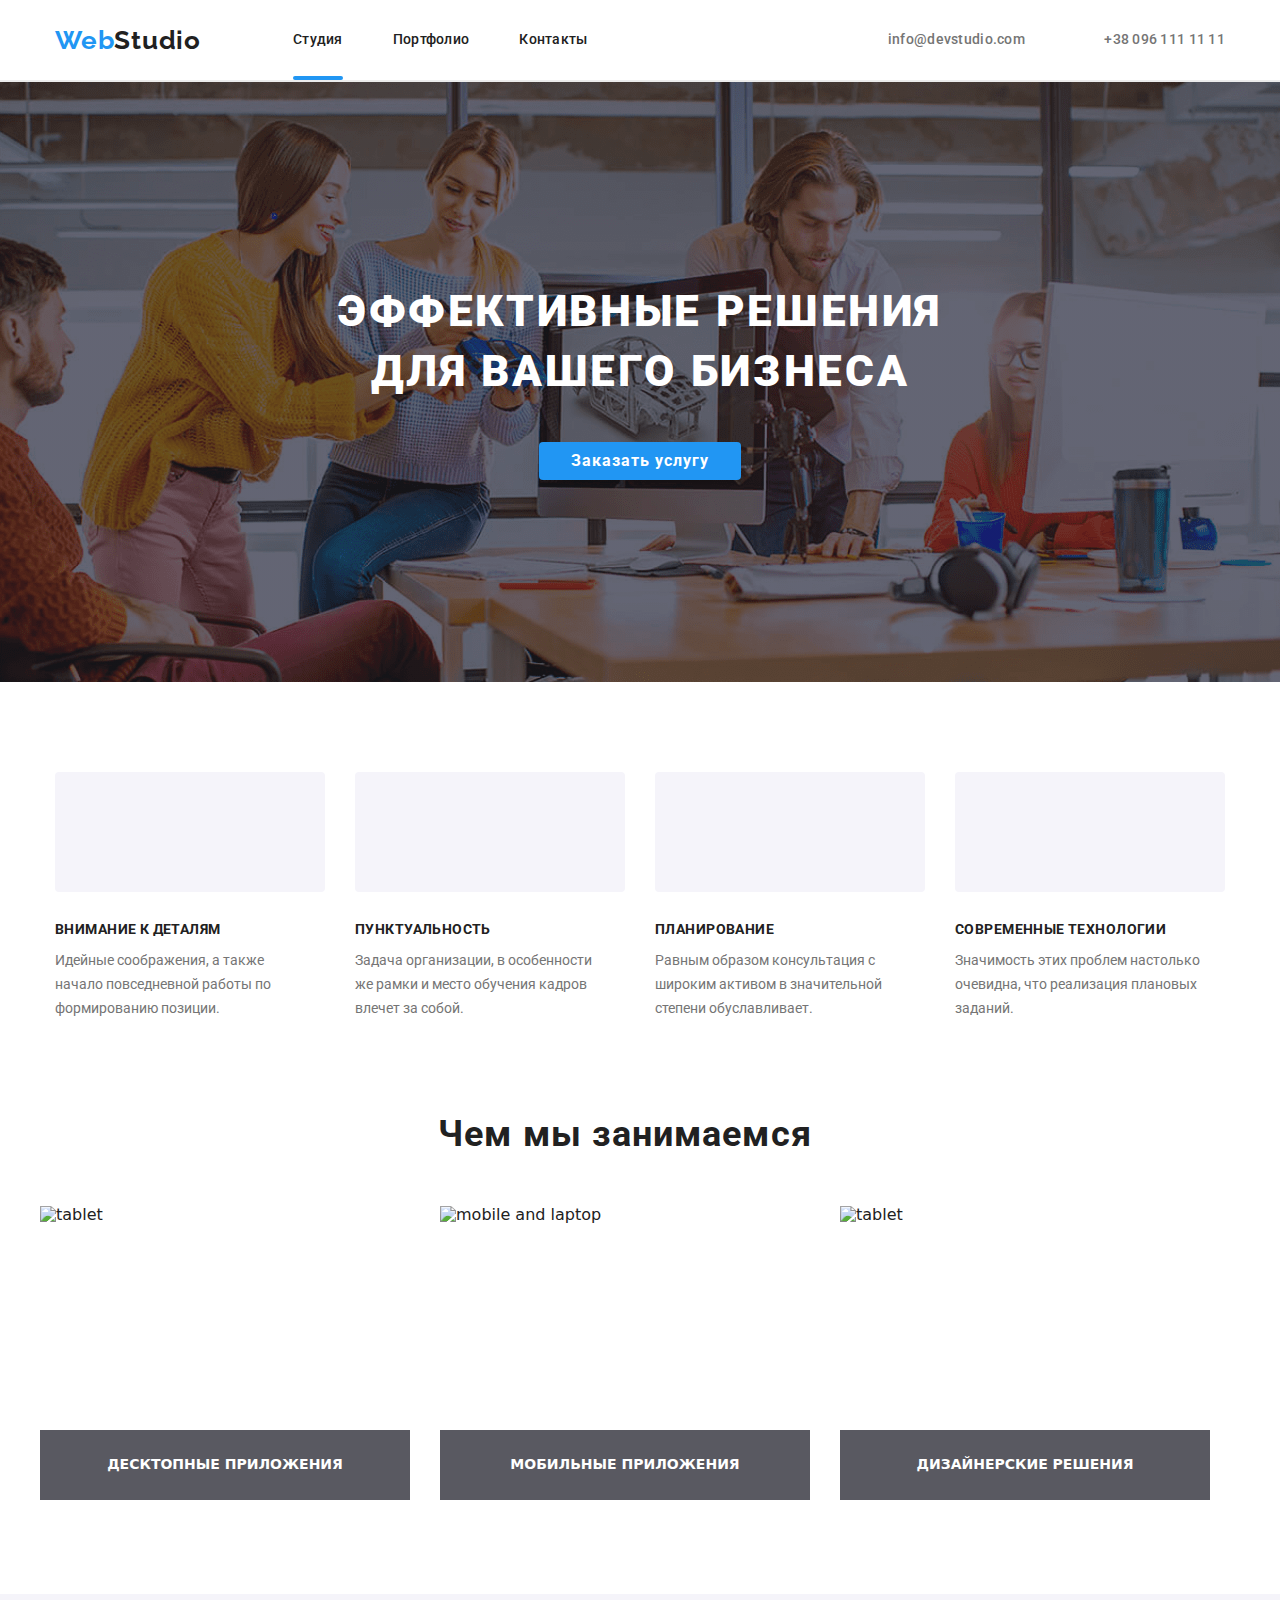
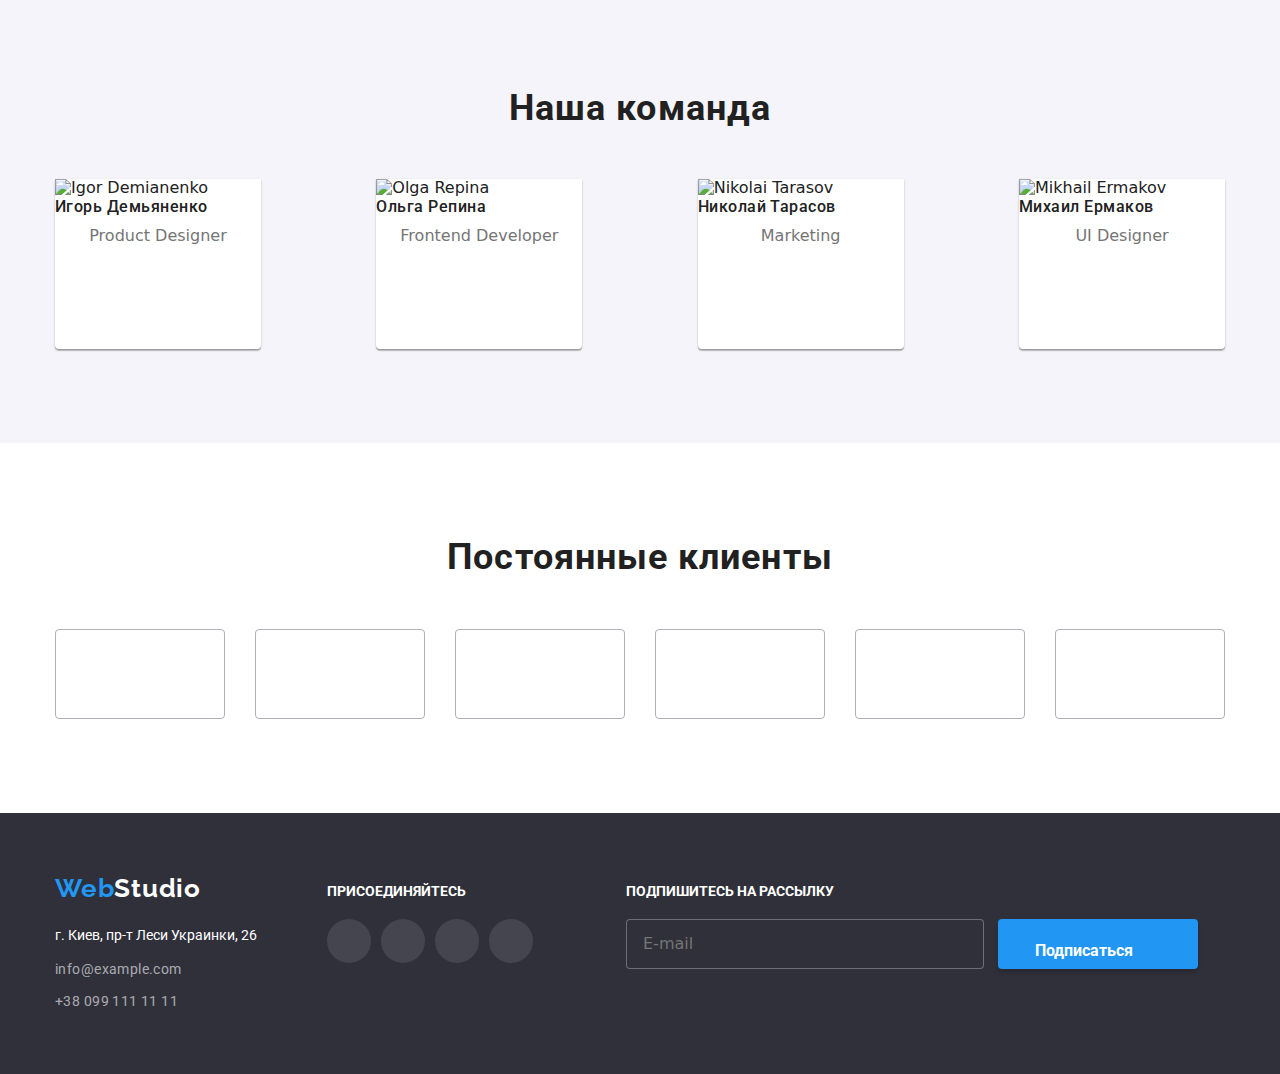
==== index.html @ a2f86be0 "new button" ====
<!DOCTYPE html>
<html lang="ru">
<head>
    <meta charset="UTF-8">
    <title>WebStudio</title>
    <link rel="stylesheet" href="./css/style.css">
    <link rel="stylesheet" href="https://cdnjs.cloudflare.com/ajax/libs/modern-normalize/1.0.0/modern-normalize.css">
    <link href="https://fonts.googleapis.com/css2?family=Raleway:wght@700&family=Roboto:wght@400;500;700;900&display=swap" rel="stylesheet">
</head>
 
<body class="page">
    <header class="header">
    <div class="container">
        <nav class="main-nav">
            <a class="logo link" href="../goit-markup-hw-06/index.html"><span class="web">Web</span><span class="studio">Studio</span></a>
            <ul class="site-nav list">
            <li class="nav-item">  
                <a class="link nav-link current" href="../goit-markup-hw-06/index.html">Студия</a>
            </li>
            <li class="nav-item">
                <a class="link nav-link" href="../goit-markup-hw-06/portfolio.html">Портфолио</a>
            </li>
            <li class="nav-item">
                <a class="link nav-link" href="">Контакты</a>
            </li>
            </ul>
        </nav>

        <div class="auth-nav"> 
        <a class="address-header link" href="mailto:info@devstudio.com">
            <svg class="header-logo link" height="12" width="16">
                <use href="../goit-markup-hw-06/images/symbol-defs.svg#icon-envelope"></use>
            </svg>
            info@devstudio.com
        </a>
        <a class="address-header link" href="tel:+380961111111">
            <svg class="header-logo link" height="12" width="16">
                <use href="../goit-markup-hw-06/images/symbol-defs.svg#icon-smartphone"></use>
            </svg>
            +38 096 111 11 11
        </a>
        </div>
    </div>
    </header>
    
    <main>  

    <!-- H1 Section / HERO-->
    <section class="h1-section overlay">
       <div class="heading-container">
            <h1 class="h1-section-title">Эффективные решения для вашего бизнеса</h1>
            <button class="button-order" data-modal-open type="button">Заказать услугу</button> 
        </div>
    </section>

    <!-- Features section-->
    <section class="features">
    <div class="container">
        <h2 style="display: none;">Наши преимущества</h2>
        <ul class="features-list">
            <li class="features-item">
                <div class="features-icon-container">
                    <svg class="features-icon" width="70" height="70">
                        <use href="../goit-markup-hw-06/images/symbol-defs.svg#icon-sputnik"></use>
                    </svg>
                </div>
                <h3 class="features-title">Внимание к деталям</h3>
                <p class="text">Идейные соображения, а также </br>начало повседневной работы по </br>формированию позиции.</p>
            </li>
            <li class="features-item">
                <div class="features-icon-container">
                    <svg class="features-icon" width="70" height="70"> 
                        <use href="../goit-markup-hw-06/images/symbol-defs.svg#icon-clock"></use>
                    </svg>
                </div>
                <h3 class="features-title">Пунктуальность</h3>
                <p class="text">Задача организации, в особенности </br>же рамки и место обучения кадров </br>влечет за собой.</p>
            </li>
            <li class="features-item i">
                <div class="features-icon-container">
                    <svg class="features-icon" width="70" height="70">
                        <use href="../goit-markup-hw-06/images/symbol-defs.svg#icon-diagram"></use>
                    </svg>
                </div>
                <h3 class="features-title">Планирование</h3>
                <p class="text">Равным образом консультация с </br>широким активом в значительной </br>степени обуславливает.</p>
            </li>
            <li class="features-item icon">
                <div class="features-icon-container">
                    <svg class="features-icon" width="70" height="70">
                        <use href="../goit-markup-hw-06/images/symbol-defs.svg#icon-astronaut"></use>
                    </svg>
                </div>
                <h3 class="features-title">Современные технологии</h3>
                <p class="text">Значимость этих проблем настолько </br>очевидна, что реализация плановых </br>заданий.</p>
            </li>
        </ul>
    </div>
    </section>
    
    <!-- What are we doing section-->

    <section class="what-are-we-doing">
        <div class="container">
        <h2 class="h2-title">Чем мы занимаемся</h2>
        <ul class="card-list">
       <li class="what-are-we-list">
           <img class="pictures-of-equipment" src="../goit-markup-hw-06/images/tablet.png" alt="tablet">
            <div class="thumb">
            <h3>Десктопные приложения</h3>
            </div>
        </li> 
       <li class="what-are-we-list">
           <img class="pictures-of-equipment" src="../goit-markup-hw-06/images/mobile.png" alt="mobile and laptop">
        <div class="thumb">
        <h3>Мобильные приложения</h3>
        </div>           
        </li> 
       <li class="what-are-we-list">
           <img class="pictures-of-equipment" src="../goit-markup-hw-06/images/tablet2.png" alt="tablet">
            <div class="thumb">
            <h3>Дизайнерские решения</h3>
            </div>
        </li> 
        </ul>
    </div>
    </section>
    
    
    <!-- Our team -->

    <section class="our-team">
    <div class="container">
        <h2 class="h2-title">Наша команда</h2>

        <ul class="card-list">

        <li class="card-person">
            <img class="photos-person" src="../goit-markup-hw-06/images/Igor.jpg" alt="Igor Demianenko" width="270px" height="260px">
            <h3 class="name">Игорь Демьяненко</h3>
            <p class="text">Product Designer</p>

            <ul class="social-list">
                <li class="social-items">
                    <a class="master-links" href="#">
                        <svg class="master-icon" height="20px" width="20px">
                            <use href="../goit-markup-hw-06/images/symbol-defs.svg#icon-instagram"></use>
                        </svg>
                    </a>
                </li>
                <li class="social-items">
                    <a class="master-links" href="#">
                        <svg class="master-icon" height="20px" width="20px">
                            <use href="../goit-markup-hw-06/images/symbol-defs.svg#icon-twitter" ></use>
                        </svg>
                    </a>
                </li>
                <li class="social-items">
                    <a class="master-links" href="#">
                        <svg class="master-icon" height="20px" width="20px">
                            <use href="../goit-markup-hw-06/images/symbol-defs.svg#icon-facebook" ></use>
                        </svg>
                    </a>
                </li>
                <li class="social-items">
                    <a class="master-links" href="#">
                        <svg class="master-icon" height="20px" width="20px">
                            <use href="../goit-markup-hw-06/images/symbol-defs.svg#icon-linkedin" ></use>
                        </svg>
                    </a>
                </li>
            </ul>
        </li>

        <li class="card-person">
            <img class="photos-person" src="../goit-markup-hw-06/images/Olga.jpg" alt="Olga Repina" width="270px" height="260px">
            <h3 class="name">Ольга Репина</h3>
            <p class="text">Frontend Developer</p>

            <ul class="social-list">
                <li class="social-items">
                    <a class="master-links" href="#">
                        <svg class="master-icon" height="20px" width="20px">
                            <use href="../goit-markup-hw-06/images/symbol-defs.svg#icon-instagram"></use>
                        </svg>
                    </a>
                </li>
                <li class="social-items">
                    <a class="master-links" href="#">
                        <svg class="master-icon" height="20px" width="20px">
                            <use href="../goit-markup-hw-06/images/symbol-defs.svg#icon-twitter" ></use>
                        </svg>
                    </a>
                </li>
                <li class="social-items">
                    <a class="master-links" href="#">
                        <svg class="master-icon" height="20px" width="20px">
                            <use href="../goit-markup-hw-06/images/symbol-defs.svg#icon-facebook" ></use>
                        </svg>
                    </a>
                </li>
                <li class="social-items">
                    <a class="master-links" href="#">
                        <svg class="master-icon" height="20px" width="20px">
                            <use href="../goit-markup-hw-06/images/symbol-defs.svg#icon-linkedin" ></use>
                        </svg>
                    </a>
                </li>
            </ul>
        </li>

        <li class="card-person">
            <img class="photos-person" src="../goit-markup-hw-06/images/Nikolai.jpg" alt="Nikolai Tarasov" width="270px" height="260px">
            <h3 class="name">Николай Тарасов</h3>
            <p class="text">Marketing</p>

            <ul class="social-list">
                <li class="social-items">
                    <a class="master-links" href="#">
                        <svg class="master-icon" height="20px" width="20px">
                            <use href="../goit-markup-hw-06/images/symbol-defs.svg#icon-instagram"></use>
                        </svg>
                    </a>
                </li>
                <li class="social-items">
                    <a class="master-links" href="#">
                        <svg class="master-icon" height="20px" width="20px">
                            <use href="../goit-markup-hw-06/images/symbol-defs.svg#icon-twitter" ></use>
                        </svg>
                    </a>
                </li>
                <li class="social-items">
                    <a class="master-links" href="#">
                        <svg class="master-icon" height="20px" width="20px">
                            <use href="../goit-markup-hw-06/images/symbol-defs.svg#icon-facebook" ></use>
                        </svg>
                    </a>
                </li>
                <li class="social-items">
                    <a class="master-links" href="#">
                        <svg class="master-icon" height="20px" width="20px">
                            <use href="../goit-markup-hw-06/images/symbol-defs.svg#icon-linkedin" ></use>
                        </svg>
                    </a>
                </li>
            </ul>
        </li>

        <li class="card-person">
            <img class="photos-person" src="../goit-markup-hw-06/images/Mikhail.jpg" alt="Mikhail Ermakov" width="270px" height="260px">
            <h3 class="name">Михаил Ермаков</h3>
            <p class="text">UI Designer</p>
            <ul class="social-list">
                <li class="social-items">
                    <a class="master-links" href="#">
                        <svg class="master-icon" height="20px" width="20px">
                            <use href="../goit-markup-hw-06/images/symbol-defs.svg#icon-instagram"></use>
                        </svg>
                    </a>
                </li>
                <li class="social-items">
                    <a class="master-links" href="#">
                        <svg class="master-icon" height="20px" width="20px">
                            <use href="../goit-markup-hw-06/images/symbol-defs.svg#icon-twitter" ></use>
                        </svg>
                    </a>
                </li>
                <li class="social-items">
                    <a class="master-links" href="#">
                        <svg class="master-icon" height="20px" width="20px">
                            <use href="../goit-markup-hw-06/images/symbol-defs.svg#icon-facebook" ></use>
                        </svg>
                    </a>
                </li>
                <li class="social-items">
                    <a class="master-links" href="#">
                        <svg class="master-icon" height="20px" width="20px">
                            <use href="../goit-markup-hw-06/images/symbol-defs.svg#icon-linkedin" ></use>
                        </svg>
                    </a>
                </li>
            </ul>
        </li>

        </ul>
    </div>
    </section>


    <!-- CUSTOMERS -->
    <section class="customers">
        <div class="container">
            <h2 class="h2-title">Постоянные клиенты</h2>
            <ul class="customers-list">
                <li class="customers-item" tabindex="0">
                    <div class="customers-item-container">
                        <svg class="customers-icon" height="45px" width="50px">
                            <use href="../goit-markup-hw-06/images/symbol-defs.svg#icon-logo-1"></use>
                        </svg>
                    </div>
                </li>

                <li class="customers-item" tabindex="0">
                    <div class="customers-item-container">
                        <svg class="customers-icon" height="40px" width="52px">
                            <use href="../goit-markup-hw-06/images/symbol-defs.svg#icon-logo-2"></use>
                        </svg>
                    </div>
                </li>

                <li class="customers-item" tabindex="0">
                    <div class="customers-item-container">
                        <svg class="customers-icon" height="41" width="43">
                            <use href="../goit-markup-hw-06/images/symbol-defs.svg#icon-logo-4"></use>
                        </svg>
                    </div>
                </li>

                <li class="customers-item" tabindex="0">
                    <div class="customers-item-container">
                        <svg class="customers-icon" height="42px" width="80px">
                            <use href="../goit-markup-hw-06/images/symbol-defs.svg#icon-logo-3"></use>
                        </svg>
                    </div>
                </li>

                <li class="customers-item" tabindex="0">
                    <div class="customers-item-container">
                        <svg class="customers-icon" height="59px" width="47px">
                            <use href="../goit-markup-hw-06/images/symbol-defs.svg#icon-logo-5"></use>
                        </svg>
                        
                    </div>
                </li>

                <li class="customers-item" tabindex="0">
                    <div class="customers-item-container">
                        <svg class="customers-icon" height="45px" width="88px">
                            <use href="../goit-markup-hw-06/images/symbol-defs.svg#icon-logo-6"></use>
                        </svg>
                    </div>
                </li>

            </ul>
        </div>

    </section>

    </main>

    <footer class="footer">
    <div class="container">
    <div class="container-footer">
    <div class="footer-address">
        <ul class="footer-list">
        <li class="footer-item-1"><a href="../goit-markup-hw-06/index.html"><span class="web-footer">Web</span><span class="studio-footer">Studio</span></a></li>
        <li class="footer-item"><address class="address">г. Киев, пр-т Леси Украинки, 26</address></li>
        <li class="footer-item"><div><a class="email-footer" href="mailto:info@example.com">info@example.com</a></div></li>
        <li class="footer-item"><div><a class="phone-number-footer" href="tel:+380991111111">+38 099 111 11 11</a></div></li>
        </ul>   
    </div> 
    <div class="join-us">
        <h3 class="footer-social">присоединяйтесь</h3>
        <ul class="social-footer list">
            <li class="social-items">
                <a class="master-links footer-links" href="#">
                    <svg class="master-icon" height="20px" width="20px">
                        <use href="../goit-markup-hw-06/images/symbol-defs.svg#icon-instagram"></use>
                    </svg>
                </a>
            </li>
            <li class="social-items">
                <a class="master-links footer-links" href="#">
                    <svg class="master-icon" height="20px" width="20px">
                        <use href="../goit-markup-hw-06/images/symbol-defs.svg#icon-twitter" ></use>
                    </svg>
                </a>
            </li>
            <li class="social-items">
                <a class="master-links footer-links" href="#">
                    <svg class="master-icon" height="20px" width="20px">
                        <use href="../goit-markup-hw-06/images/symbol-defs.svg#icon-facebook" ></use>
                    </svg>
                </a>
            </li>
            <li class="social-items">
                <a class="master-links footer-links" href="#">
                    <svg class="master-icon" height="20px" width="20px">
                        <use href="../goit-markup-hw-06/images/symbol-defs.svg#icon-linkedin" ></use>
                    </svg>
                </a>
            </li>
        </ul>
    </div>
    
    <div class="subscribe">
        <h3 class="footer-social">ПОДПИШИТЕСЬ НА РАССЫЛКУ</h3>

        <form class="form">
            <label class=""></label> 
                <input 
                class="form-footer"
                type="email" 
                name="email"
                placeholder="E-mail"/>
        </form>

        <button class="button-subscribe" type="button">
            <div class="button-subscribe-div">
                <a href="#" class="subscribe-link">Подписаться
                <svg class="" height="24" width="24">
                    <use href="../goit-markup-hw-06/images/symbol-defs.svg#icon-send"></use>
                </svg>
                </a>
            </div>
        </button>

    </div>



    </div>
    </div>

    <div class="backdrop is-hidden" data-modal>
        <div class="modal">
                <button class="modal-button" data-modal-close>
                   <img src="../goit-markup-hw-06/images/x.svg" alt="X">
                </button>
                <p class="modal-head-text">Оставьте свои данные, мы вам перезвоним</p>
            
                <form class="form">
                    <div class="form-field name">
                        <p class="form-text">Имя</p>
                        <label class="form-label"></label>
                        <div class="container-input">
                        <input 
                        class="form-input"
                        type="text" 
                        name="name"/>
                        <div class="input-img">
                            <svg class="svg-modal" height="12" width="12">
                                <use href="../goit-markup-hw-06/images/symbol-defs.svg#person-input"></use>
                            </svg>
                        </div>
                    </div>
                    </div>

        
                    <div class="form-field tel">
                    <div class="form-text">Телефон</div>
                    <label class="form-label"></label>
                    <div class="container-input">
                    <input 
                        class="form-input"
                        type="tel" 
                        name="tel"/>   
                        <div class="input-img">
                            <svg class="svg-modal" height="12" width="12">
                                <use href="../goit-markup-hw-06/images/symbol-defs.svg#tel-input"></use>
                            </svg>
                        </div>
                    </div>
                    </div>
        
                    <div class="form-field email">
                        <p class="form-text">Почта</p>
                        <label class="form-label"></label> 
                        <div class="container-input">
                        <input 
                        class="form-input"
                        type="email" 
                        name="email"/>
                        <div class="input-img">
                            <svg class="svg-modal" height="12" width="12">
                                <use href="../goit-markup-hw-06/images/symbol-defs.svg#mail-input"></use>
                            </svg>
                        </div>  
                    </div>
                    </div>
        
                    <div class="form-field comment">
                        <p class="form-text">Комментарий</p>
                        <label class="form-label"></label>
                        <textarea class="form-input textarea" name="comment" placeholder="Введите текст">
                        </textarea>
                    </div>
                    
                    <div class="checkbox-container">
                        <label>
                            <div class="text-agreement">Соглашаюсь с рассылкой и принимаю <a class="agreement-link link" href="#">Условия договора</a>
                            <input type="checkbox" class="check hidden" >
                            </div>

                            <div class="checkbox-icon">
                                 <svg class="svg-modal" height="8" width="11">
                                    <use href="../goit-markup-hw-06/images/symbol-defs.svg#checkbox"></use>
                                </svg>
                            </div>
                        </label>
                    </div>

                    <div class="center"><button type="submit" class="form-button">Отправить</button></div>
                </form>


            </div>
        </div>

    </footer>
    <script src="./js/modal.js"></script>
</body>
</html>
---- css/style.css ----
/* цвет главного текста background: #212121;
цвет второстепенного текста background: #757575; */
html{
  box-sizing: border-box;
}

*, ::before, ::after{
  box-sizing: inherit;
}

:root{
  --main-text-color:#212121;
  --main-bg-color:#E5E5E5;
  --primary-bg-color:#F5F4FA;
  --blue-bg-color:#2196F3;

  --animation-duration: 250ms ;
  --animation-timing-function: cubic-bezier(0.4, 0, 0.2, 1);
}

body {
  margin: 0;
  background-color: var(--main-bgc-color);
  color: var(--primary-text-color);
  font-family: Roboto, sans-serif;
  position: relative;
}

a { 
  text-decoration: none;
  color: var(--main-text-color)
}

ul, li,  a{
  margin-top: 0;
  margin-left: 0;
  margin-bottom: 0;
  padding: 0 0;
}

h1, h2, h3, p{
  margin-top: 0;
  margin-left: 0;
  margin-bottom: 0;
}

li{
  list-style-type: none;
  color: var(--main-text-color);
}

 a:hover, address:hover
 li:focus, a:focus, address:focus{
  transition-property: color;
  transition-duration: var(--animation-duration);
  transition-timing-function: var(--animation-timing-function);
  text-decoration-color: #2196F3; 
}


.container{
  width: 1200px;
  padding-left: 15px;
  padding-right: 15px;
  margin: 0px auto;
}

/* HEADER */

.site-nav{
  display: flex;
  font-family: Roboto;
  font-style: normal;
  font-weight: 500;
  font-size: 14px;
  line-height: 16px;
}



header{
  background: #FFFFFF;
  border-bottom: 2px solid #ECECEC;
}


header> .container{
 background: #FFFFFF;
 display: flex;
 align-items: center;
 justify-content: space-between;
}

.main-nav{
  display: flex;
  align-items: center;
}

.nav-item .link:hover,
.nav-item .link:focus{
  transition-property: color;
  transition-duration: var(--animation-duration);
  transition-timing-function: var(--animation-timing-function);
  color:var(--blue-bg-color);
}

/*.main-nav .link a:hover,
.main-nav .link a:focus{
  
  color: #2196F3;
  cursor: pointer;
}*/

/*.auth-nav .link:focus,
.auth-nav .link:hover{
  transition-property: color;
  transition-duration: var(--animation-duration);
  transition-timing-function: var(--animation-timing-function);
  color:var(--blue-bg-color);
}*/

.nav-item{
  position: relative;
  margin-right: 50px;
  padding: 32px 0;
}

.nav-item:last-child{
  margin-right: 0px;
}



.nav-link::after{
  content: "";
  position: absolute;
  display: inline-block;
  bottom: 0;
  left: 0;
  width: 100%;
  height: 4px;
  border-radius: 2px;
  background-color: var(--blue-bg-color);
  opacity: 0;
  
  transform: scaleX(0);
  /*transition: opacity 250ms linear;*/
  transition-property: transform;
  transition-duration: var(--animation-duration);
  transition-timing-function: var(--animation-timing-function);
  /*opacity: 250ms var(--animation-timing-function);*/
  
}

.current::after,
.nav-link:hover::after,
.nav-link:focus::after{
  content: "";
  position: absolute;
  display: inline-block;
  bottom: 0;
  left: 0;
  width: 100%;
  height: 4px;
  border-radius: 2px;
  background-color: var(--blue-bg-color);
  opacity: 1;
  transform: scaleX(1);
}

.logo{
  margin-right: 92px;
  font-family: Raleway;
  font-weight: 700;
  font-size: 26px;
  line-height: 1.19;
  letter-spacing: 0.03em;
}

.page{
  color:#212121;
  background-color: var(--main-bg-color);
}

.web{
  color: #2196f3;
  font-family: Raleway;
  font-weight: bold;
  font-size: 26px;
  line-height: 1.19;
  letter-spacing: 0.03em;
}

.site-nav .link{
  display: block;
  padding: 0 auto;
  color: var(--main-text-color);
  font-weight: 500;
  font-size: 14px;
  line-height: 1.14;
  letter-spacing: 0.02em;
}

.auth-nav{
  display: inline-flex;
}

.auth-nav .link{
  padding: auto 0;
}

.auth-nav .address-header:hover,      
.auth-nav .address-header:focus{
  /*transition: color 250ms cubic-bezier(0.4, 0, 0.2, 1);*/
  transition-property: color;
  transition-duration: var(--animation-duration);
  transition-timing-function: var(--animation-timing-function);
  
  color:var(--blue-bg-color);
  fill:var(--blue-bg-color);
}

.address-header{
  color: #757575;
  font-family: Roboto;
  font-weight: 500;
  font-size: 14px;
  line-height: 1.14;
  letter-spacing: 0.02em;
  fill: #757575;
}

.header-logo{
  margin: 0;
  margin-right: 10px;
}

.header-logo:hover{
  fill: var(--blue-bg-color);
}


.address-header:not(:last-child){
  padding-right:50px;
}

.studio{
  color: #212121;
  font-family: Raleway;
  font-weight: bold;
  font-size: 26px;
  line-height: 1.19;
  letter-spacing: 0.03em;
}

.address-header:hover,
.address-header:focus{
  color: var(--blue-bg-color);
}


/* H1 SECTION / HERO */

.h1-section{
  text-align: center;
  padding: 200px 0;
  background-color: #C4C4C4;
  text-align: center;
  justify-content: center;
  margin: 0 auto;
}

.h1-section .overlay{
  max-width: 1600px;
  padding: 0 auto;
  margin: 0 auto;
  position: relative;
  text-align: center;
}

.overlay{
  background-image: linear-gradient(
  to right,
  rgba(47, 48, 58, 0.4),
  rgba(47, 48, 58, 0.4) 
  ),
  url(../images/hero.png);
  max-width:1600px;
  height: 600px;
  background-size: cover;
  background-position: center;
  text-align: center;
}

.h1-section-title{
  display: block;
  font-family: Roboto;
  font-weight: 900;
  font-size: 44px;
  line-height: 1.36;
  letter-spacing: 0.06em;
  text-transform: uppercase;
  color: #FFFFFF;
  width: 696px;
  text-align: center;
  justify-content: center;
}

.heading-container{
  width: 696px;
  margin: 0 auto;
}

.button-order{
  background: #2196F3;
  box-shadow: 0px 4px 4px rgba(0, 0, 0, 0.15);
  border-radius: 4px;
  border-style: none;
  font-family: Roboto;
  font-weight: bold;
  font-size: 16px;
  line-height: 1,87;
  letter-spacing: 0.06em;
  color: #FFFFFF;
  margin-top: 40px;
  padding: 10px 32px;
  display: inline-block;
  outline: transparent;
  cursor: pointer;
  min-width: 200px;
  justify-content: center;
  align-items: center;
}


/* MODAL Window*/

.backdrop{
  position: fixed;
  top: 0;
  left: 0;
  right: 0;
  bottom: 0;
  background-color: rgba(0, 0, 0, 0.2);
  opacity: 1;
  width: 100%;
  height: 100%;
  transition-property: opacity;
  transition-duration: var(--animation-duration);
  transition-timing-function: var(--animation-timing-function);
}

.backdrop.is-hidden{
  opacity: 0;
  pointer-events: none;
}

.backdrop.is-hidden .modal{
  transform: translate(-50%, -50%) scale(1.1);
}

.modal{
  left: 50%;
  top: 50%;
  position: absolute;
  min-width: 528px;
  min-height: 581px;
  background-color: #ffffff;
  box-shadow: 0px 1px 3px rgba(0, 0, 0, 0.12), 0px 1px 1px rgba(0, 0, 0, 0.14), 0px 2px 1px rgba(0, 0, 0, 0.2);
  transform: translateX(-50%) translateY(-50%);
  transition: transform var(--animation-duration) var(--animation-timing-function);
}

.modal-button{
  display: flex;
  position: absolute;
  right: 8px;
  top: 8px;
  border-radius: 50%;
  width: 30px;
  height: 30px;

  justify-content: center;
  align-items: center;
  border: 1px solid rgba(0, 0, 0, 0.1);
  background-color:#ffffff;
  cursor: pointer;

}

/* Features section */

.features{
  background-color: #ffffff;
  padding-top: 90px;
  padding-bottom: 94px;
}

.features>.container{
  font-family: Roboto;
  font-size: 14px;
  line-height: 24px;
}

.container .features-list{
  display: inline-flex;
  padding-left: 0px;
  /*height: calc((100% - 30px) / 4);*/

}

.features-list .features-item{
  display: inline-block;
  justify-content: space-around;
}

.features-icon-container{
  display: flex;
  justify-content: center;
  align-items: center;
  text-align: center;
  background-color: #F5F4FA;
  border-radius: 4px;
  margin-bottom: 30px;
}

.features-icon{
  margin: 25px 100px;
  background-size: contain;
  background-position: center;
}

/*.features-item::before{
  display: block;
  content: "";
  background-repeat: no-repeat;
  background-position: center;
  background-color: #F5F4FA;;
  height: 120px;
  margin-bottom:  30px;
}*/


.features-list .features-item:not(:last-child){
  margin-right: 30px;
}

.features-title{
  font-family: Roboto;
  font-weight: bold;
  font-size: 14px;
  line-height: 1.14;
  letter-spacing: 0.03em;
  text-transform: uppercase;
  color: var(--main-text-color);
  padding-bottom: 10px;
}


.text{
  color: #757575;
}


/* What are we doing section */

.what-are-we-doing{
  background-color: #ffffff;
  padding-right: 30px;
  padding-bottom: 94px;
}

.what-are-we-doing .container{
  display: flex;
  flex-direction: column;
  position: relative;
}
 
.h2-title{
  font-family: Roboto;
  font-weight: bold;
  font-size: 36px;
  line-height: 1.16; /*42px*/
  text-align: center;
  letter-spacing: 0.03em;
  color: var(--main-text-color);
  margin-bottom: 50px;
}

.container .card-list{
  display: flex;
  flex-wrap: wrap;
  justify-content: space-between;
  padding-left: 0px;
}

.what-are-we-list{
  width: calc((100% - 60px) / 3);
  position: relative;
  width: 370px;
  height: 294px;
}

.what-are-we-list:nth-child(3n) {
  margin-right: 0;
}

.thumb{
  position: absolute;
  width: 100%;
  height: 70px;
  background: rgba(47, 48, 58, 0.8);
  bottom: 0;
}

.thumb h3{
padding: 27px 0;
text-align: center;
font-weight: 700;
font-size: 14px;
line-height: 1.14;
text-align: center;
text-transform: uppercase;
color: #FFFFFF;

}

/* Our team */

.our-team{
  background: #F5F4FA;
  padding-bottom: 94px;
  padding-top: 94px;
}

.card-person{
  background: #FFFFFF;
  box-shadow: 0px 1px 3px rgba(0, 0, 0, 0.12), 0px 1px 1px rgba(0, 0, 0, 0.14), 0px 2px 1px rgba(0, 0, 0, 0.2);
  border-radius: 0px 0px 4px 4px;
}

.name{
  font-family: Roboto;
  font-weight: 500;
  font-size: 16px;
  line-height: 1.18;
  letter-spacing: 0.03em;
  color: var(--main-text-color);
  padding-top: 30px;
}

.card-person .text{
  text-align: center;
  padding-bottom: 30px;
  padding-top: 10px;
}

.social-list{
  display: flex;
  justify-content: center;
  align-items: center;
  margin-bottom: 30px;
  padding-left: 0px;
}

.social-items:not(:last-child){
  margin-right: 10px;
}

.master-links{
  display: flex;
  align-items: center;
  justify-content: center;
  border: none;
  width: 44px;
  height: 44px;
  border-radius: 50%;
  fill: #AFB1B8;
}


.master-links:focus,
.master-links:hover{
  /*transition: background-color 250ms cubic-bezier(0.4, 0, 0.2, 1);*/
  transition-property: background-color;
  transition-duration: var(--animation-duration);
  transition-timing-function: var(--animation-timing-function);

  background-color:var(--blue-bg-color);
  fill: #ffffff;
}

.master-icon{
    justify-content: center;
    align-items: center;
}

/* FOOTER */

.footer{
  background: #2F303A;
  padding: 60px 0;
}

.container-footer{
  display: inline-flex;
}

.social-footer.list{
  display: flex;
  align-items: center;
  margin: 0 auto;
  padding-left: 0;
}

.footer-list{
  padding: 0 0;
}

.join-us{
  display: block;
  margin-bottom: 0px;
  margin-left: 70px;
}

.footer-item-1{
  padding-bottom: 20px;
}

.footer-item:not(:last-child){
  padding-bottom: 9px;
}

.web-footer {
  color: #2196f3;
  font-family: Raleway;
  font-weight: bold;
  font-size: 26px;
  line-height: 1.19;
  letter-spacing: 0.03em;

}

.studio-footer {
  color: #ffffff;
  font-family: Raleway;
  font-weight: bold;
  font-size: 26px;
  line-height: 1.19;
  letter-spacing: 0.03em;
}

.email-footer{
  font-family: Roboto;
  font-size: 14px;
  line-height: 24px;
  letter-spacing: 0.03em;
  color: rgba(255, 255, 255, 0.6)  
}

.phone-number-footer{
  font-family: Roboto;
  font-size: 14px;
  line-height: 1.71;
  letter-spacing: 0.03em;
  color: rgba(255, 255, 255, 0.6) 
}

.address{
  font-family: Roboto;
  font-style: normal;
  font-size: 14px;
  line-height: 1.71;
  color: #FFFFFF;
}

.footer-social{
  margin-bottom: 20px;
  font-family: Roboto;
  font-weight: bold;
  font-size: 14px;
  line-height: 16px;
  text-transform: uppercase;
  color:#ffffff;
  padding-top: 10px;
}

.footer-links{
  background-color: rgba(255, 255, 255, 0.1);
  fill: #ffffff;
}

.subscribe{
  padding-left: 93px;
  position: relative;
}

.form-footer{
  width: 358px;
  height: 50px;
  margin: 0;
  padding: 15px auto;
  padding-left: 16px;
  font: inherit;
  font-size: 16px;
  background-color: #2F303A;
  color:color: rgba(255, 255, 255, 0.6);
  border-radius: 4px;
  border: 1px solid rgba(255, 255, 255, 0.3);
}

.button-subscribe{
  position: absolute;
  left: 465px;
  top: 46px;

  background-color: var(--blue-bg-color);
  border-radius: 4px;
  box-shadow: 0px 4px 4px rgba(0, 0, 0, 0.15);
  
  cursor: pointer;
  border-color: transparent;
  color: #ffffff;
  width: 200px;
  height: 50px;
}

.button-subscribe-div{
  display: flex;
  margin: 0 auto;
  justify-content: center;
  align-items: center;
}

.subscribe-link{
  justify-content: center;
  align-items: center;

  font-family: Roboto;
  font-style: normal;
  font-weight: bold;
  font-size: 16px;
  line-height: 0.53;
  color: #FFFFFF;
}

.subscribe-icon{
  fill: #FFFFFF;
  background-size: contain;
  background-position: center;
  width: 24px;
  height: 24px;
}



/* CUSTOMERS */

.customers{
  background-color: #ffffff;
  padding-bottom: 94px;
  padding-top: 94px;
}


.customers .customers-list{
  display: flex;
  flex-direction: row;
  justify-content: space-between;
  margin: 0;
  padding: 0 0;
}

.customers-item{
  display: flex;
  justify-content: center;
  align-items: center;
  width: 170px;
  height: 90px;
  border: 1px solid #AFB1B8;
  color: #AFB1B8;
  box-sizing: border-box;
  width: calc((100% - 30px) / 6);
  border-radius: 4px;
  /*margin-top: 50px;*/
}

.customers-item:focus,
.customers-item:hover{
  cursor: pointer;

  /*transition: color 250ms cubic-bezier(0.4, 0, 0.2, 1);*/
  transition-property: color;
  transition-duration: var(--animation-duration);
  transition-timing-function: var(--animation-timing-function);

  color: var(--blue-bg-color);
  border: 1px solid var(--blue-bg-color);
  box-sizing: border-box;
  border-radius: 4px;

}

.customers-item:not(:last-child){
  margin-right: 30px;
}

/*.customers-item-containter{
  display: flex;
  justify-content: center;
  align-items: center;
  
}*/


.customers-icon{
  fill: currentColor;
  background-position: center;
}


/* PORTFOLIO */

/* Buttons */

/*.container .header-list{*/
.projects .container{
  display: flex;
  align-content: center;
  justify-content: center;
  flex-direction: row;
}

.list-buttons{
  display: flex;
  flex-wrap: wrap;
  justify-content: center;
  padding: 0 0;
  margin-bottom: 50px;
}

.list-item-buttons:not(:last-child){
  padding-right: 8px;
}

.primary-button{
  background-color: var(--primary-bg-color);
  color: var(--main-text-color);
  border-radius: 4px;
  font-family: Roboto;
  font-weight: 500;
  font-size: 16px;
  line-height: 1.62;
  text-align: center;
  letter-spacing: 0.03em;
  border-color:inherit;
  padding: 6px 22px;
  cursor: pointer;
  border-radius: 4px;
  border-color: transparent;
}

.button:hover, 
.button:focus {
  box-shadow: 0px 3px 1px rgba(0, 0, 0, 0.1), 0px 1px 2px rgba(0, 0, 0, 0.08), 0px 2px 2px rgba(0, 0, 0, 0.12);
}


.list-buttons:not(:last-child){
  padding-right: 8px;
}

.primary-button:hover,
.primary-button:focus{
  transition-property: background-color;
  transition-duration: var(--animation-duration);
  transition-timing-function: var(--animation-timing-function);
  background-color: var(--blue-bg-color);
  color:#ffffff;
  box-shadow: 0px 3px 1px rgba(0, 0, 0, 0.1), 0px 1px 2px rgba(0, 0, 0, 0.08), 0px 2px 2px rgba(0, 0, 0, 0.12);
}

/* Projects */

.portfolio{
  background-color: #ffffff;
  margin: 0 auto;
}

 .container .portfolio-list{
  display: flex;
  flex-wrap: wrap;
  padding: 0 0;
  margin: -15px;
}

.projects{
  font-family: Roboto;
  font-style: normal;
  background: #FFFFFF;
  padding-top: 94px;
  padding-bottom: 94px;
}

.projects-items{
  display: block;
  background-color: #FFFFFF;
  border: 1px solid #EEEEEE;
  box-sizing: border-box;
  width: calc((100% - 60px) / 3);
  width: 370px;
  margin-right: 30px;
  margin-top: 30px;
  margin: 15px;

}



/*.portfolio-list .projects-items:nth-child(3n) {
  margin-right: 0;
}*/

.portfolio-list img{
  display: block;
  max-width: 100%;
  height: auto;
}

.projects-list{
  padding: 20px 24px;
  border: 1px solid #EEEEEE;
}

.photo-master{
  position: relative;
  overflow: hidden;
}

.portfolio-thumb{
  position: absolute;
  left: 0;
  top: 0;
  width: 100%;
  height: 100%;
  padding: 63px 24px;
  background-color: rgba(33, 150, 243, 0.9);
  transform: translateY(100%);
  transition-property: transform;
  transition-duration: var(--animation-duration);
  transition-timing-function: var(--animation-timing-function);
}

.project-link{
  display: block;
  width: 100%;
  margin: 0;
}

.project-link:hover .portfolio-thumb,
.project-link:focus .portfolio-thumb{
  transform: translateY(0);
}

.project-link:hover,
.project-link:focus{
  cursor: pointer;
  box-shadow: 0px 1px 1px rgba(0, 0, 0, 0.12), 0px 4px 4px rgba(0, 0, 0, 0.06), 1px 4px 6px rgba(0, 0, 0, 0.16);
}

.portfolio-thumb p{
  font-size: 18px;
  line-height: 1.56;
  color: white;
}

.project-items-text{
  font-size: 16px;
  line-height: 1.87;
  color: #757575;
  font-weight: normal;
}

.project-items-name{
  font-size: 18px;
  line-height: 2;
  font-weight: bold;
}


/* Modal and backdrop */ 

.backdrop{
  position: fixed;
  height: 100%;
  width: 100%;
  opacity: 0,9;

}

.modal{
  position: relative;
  width: 300px;
  height: 300px;
  left: 50%;
  top: 50%;
  padding: 40px;
  transform: translate(-50%, -50%);

  background-color: #ffffff;
  flex-direction: column;
  align-items: center;
}

.hidden{
  opacity: 0;
  pointer-events: none;
}

.visually-hidden{
  position: absolute;
  width: 1px;
  height: 1px;
  margin: -1px;
  padding: 0;
  overflow: hidden;
  border: 0;
  clip: rect(0 0 0 0);
}

.modal-head-text{
  font-family: Roboto;
  font-weight: bold;
  font-size: 20px;
  line-height: 1.14;
  letter-spacing: 0.03em;
  margin-bottom: 12px;
}

.text-agreement{
  width: 100%;
  margin-left: 31px;
  font-family: Roboto;
  font-style: normal;
  font-weight: normal;
  font-size: 14px;
  line-height: 0.6;
}

.agreement-link{
  color: var(--blue-bg-color);
  text-decoration: underline;
}

.form{
  width: 100%;
}

.form-text{
  margin-top: 10px;
  margin-bottom: 4px;
  font-family: Roboto;
  font-style: normal;
  font-weight: normal;
  font-size: 12px;
  line-height: 1.16;
  color: #757575;
}

.form-field{
  /*position: relative;*/
  margin-bottom: 10px;
}

.name{
  padding-top: 0px;
}

.form-label{
  position: absolute;
  top: 50%;
  left: 30%;
  transform: translateY(-50%);
  background-color: var(--blue-bg-color);
  color: #ffffff;
  width: 100%;
}

.form-input{
  width: 100%;
  margin: 0;
  padding: 10px 20px;
  padding-left: 40px;
  font: inherit;
  border-radius: 3px;
  border: 1px solid rgba(33, 33, 33, 0.2);
}



.form-input:focus{
  outline:none;
  border-color: var(--blue-bg-color);
  cursor: pointer;
}


/* Аналогичное к выше фокусу */
.form-field:focus-within > .form-text{
  color: var(--blue-bg-color);
} 

.form-field:focus-within .svg-modal{
  fill: var(--blue-bg-color);
  color: var(--blue-bg-color);
} 

.container-input{
  position: relative;
}

.svg-modal{
  position: absolute;
  width: 18px;
  height: 18px;
  left: 12px;
  top: 50%;
  transform: translateY(-50%);
}

.comment{
  padding-bottom: 10px;
}

.textarea{
  padding-left:10px;
  width: 100%;
  height: 120px;
  margin: 0;
  padding: 10px 20px;
  font: inherit;
  border-radius: 3px;
  border: 1px solid rgba(33, 33, 33, 0.2);
}

.check{
  padding-left: 0px;
}

.checkbox-container{
  position: relative;
  width: 100%;

}

.checkbox-icon{
  left: 8px;
  top: 50%;
  transform: translateY(-50%);

  position: absolute;
  cursor: pointer;
  width: 16px;
  height: 15px;
  border: 1px solid var(--blue-bg-color);
}

/*.check:checked ~ .checkbox-icon{
  background-color: var(--blue-bg-color);
  fill: currentColor;
}*/

.check:hover + .checkbox-icon::before,
.check:focus + .checkbox-icon::before{
  background-color: var(--blue-bg-color);
  background-image: url(../images/checkbox.svg);
  background-size: contain;
  background-origin: border-box;
  border-color: var(--blue-bg-color);
}

.form-button{
  background-color: var(--blue-bg-color);
  border-radius: 4px;
  box-shadow: 0px 4px 4px rgba(0, 0, 0, 0.15);
  font-family: Roboto;
  font-style: normal;
  font-weight: bold;
  font-size: 16px;
  line-height: 0.53;

  padding: 10px 55px;
  margin-top: 30px;
  margin-bottom: 40px;

  cursor: pointer;
  border-color: transparent;
  color: #ffffff;
  width: 200px;
  height: 50px;
}

.center{
  display: flex;
  justify-content: center;
  align-items: center;
}
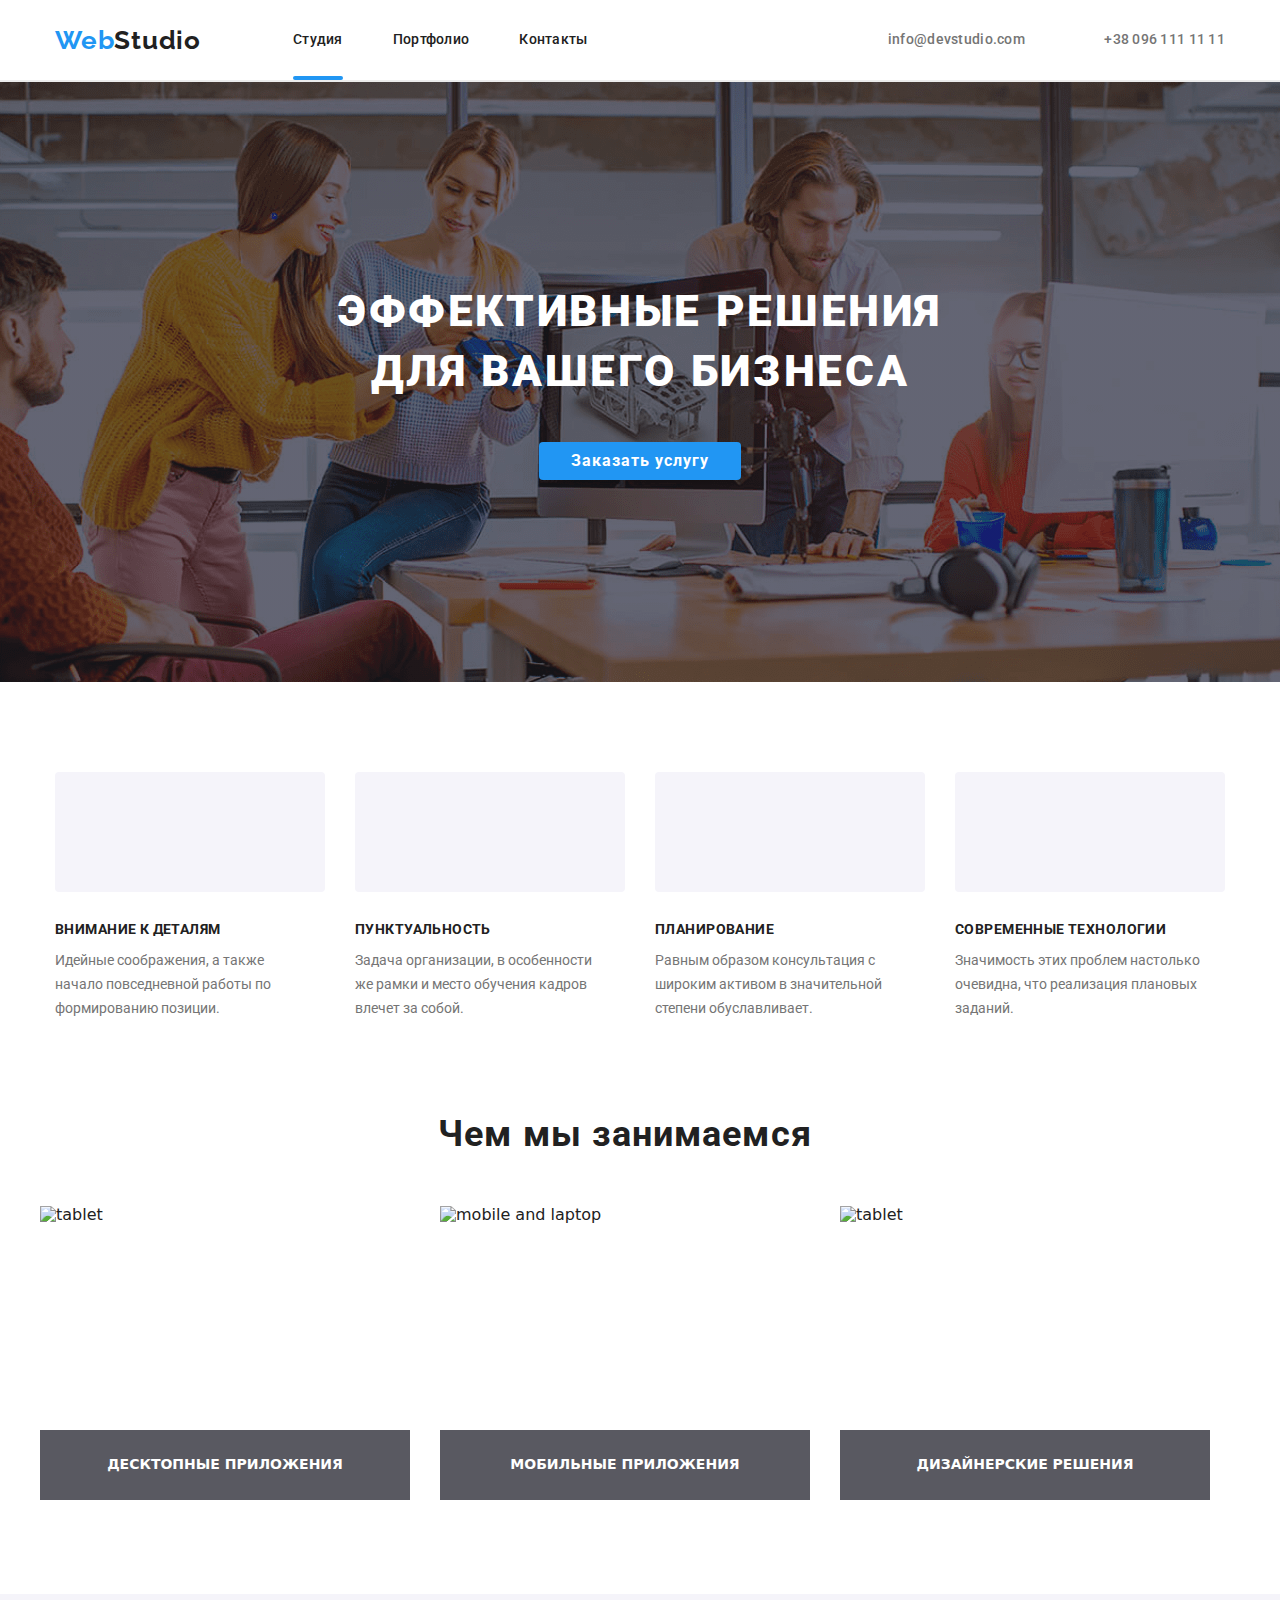
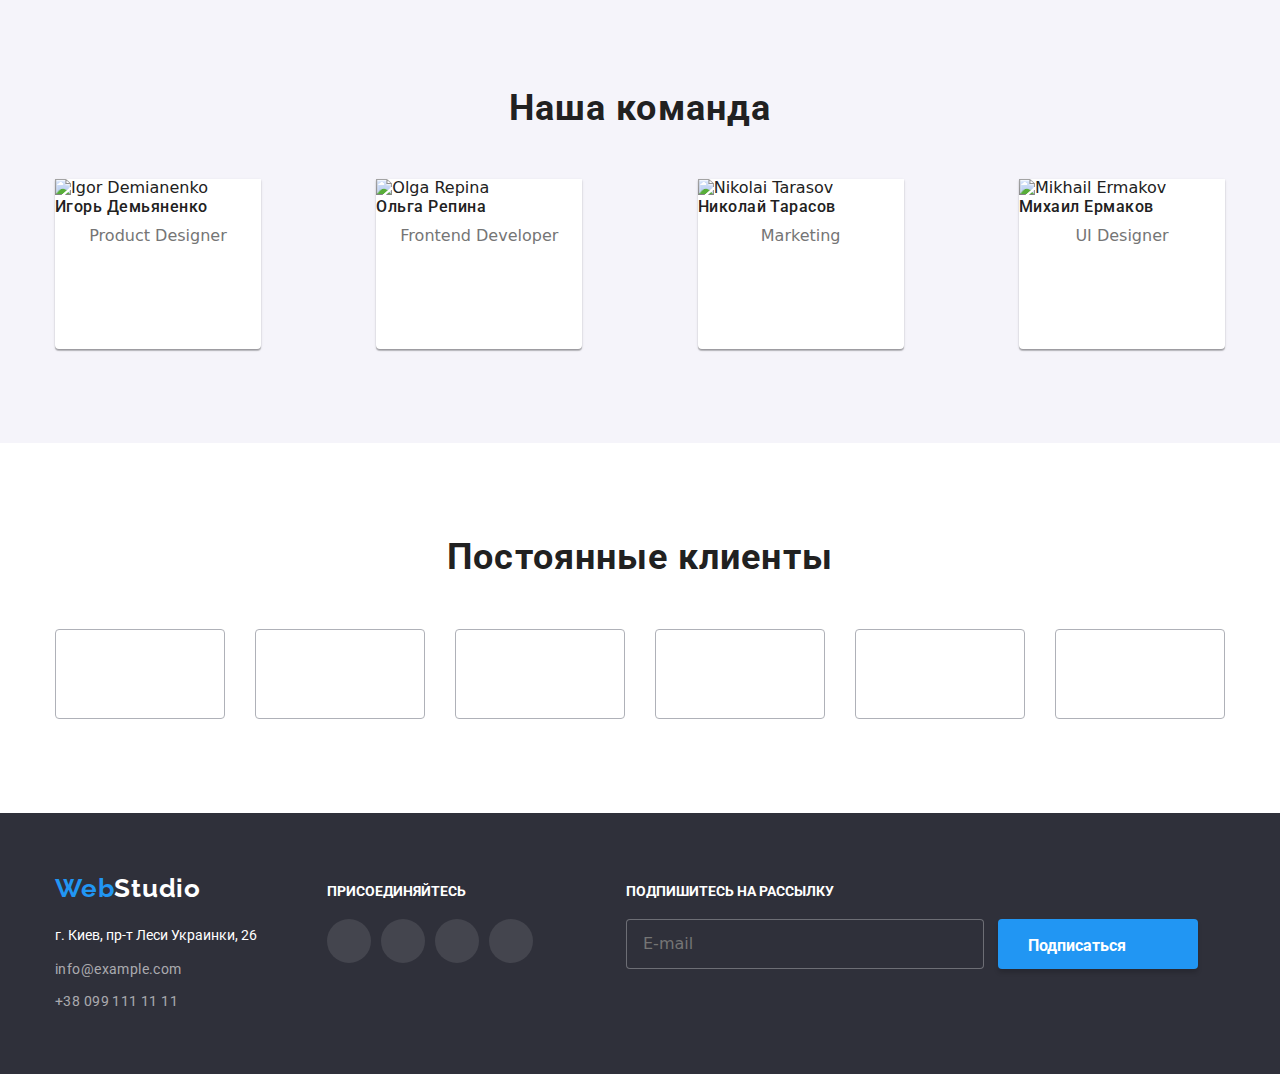
==== commit 2697231c: "button footer" ====
--- a/index.html
+++ b/index.html
@@ -405,14 +405,11 @@
                 placeholder="E-mail"/>
         </form>
 
-        <button class="button-subscribe" type="button">
-            <div class="button-subscribe-div">
-                <a href="#" class="subscribe-link">Подписаться
-                <svg class="" height="24" width="24">
+        <button class="button-subscribe" type="submit">
+            <p>Подписаться</p>
+                <svg height="24" width="24">
                     <use href="../goit-markup-hw-06/images/symbol-defs.svg#icon-send"></use>
                 </svg>
-                </a>
-            </div>
         </button>
 
     </div>
--- a/css/style.css
+++ b/css/style.css
@@ -713,6 +713,11 @@
   position: absolute;
   left: 465px;
   top: 46px;
+  width: 200px;
+  height: 50px;
+  display: flex;
+  text-align: center;
+  padding: 10px 28px;  
 
   background-color: var(--blue-bg-color);
   border-radius: 4px;
@@ -721,38 +726,12 @@
   cursor: pointer;
   border-color: transparent;
   color: #ffffff;
-  width: 200px;
-  height: 50px;
-}
-
-.button-subscribe-div{
-  display: flex;
-  margin: 0 auto;
-  justify-content: center;
-  align-items: center;
-}
-
-.subscribe-link{
-  justify-content: center;
-  align-items: center;
-
-  font-family: Roboto;
-  font-style: normal;
+  fill: #FFFFFF;
+  font-family: Roboto;
   font-weight: bold;
   font-size: 16px;
-  line-height: 0.53;
-  color: #FFFFFF;
-}
-
-.subscribe-icon{
-  fill: #FFFFFF;
-  background-size: contain;
-  background-position: center;
-  width: 24px;
-  height: 24px;
-}
-
-
+  line-height: 1.87;
+}
 
 /* CUSTOMERS */
 
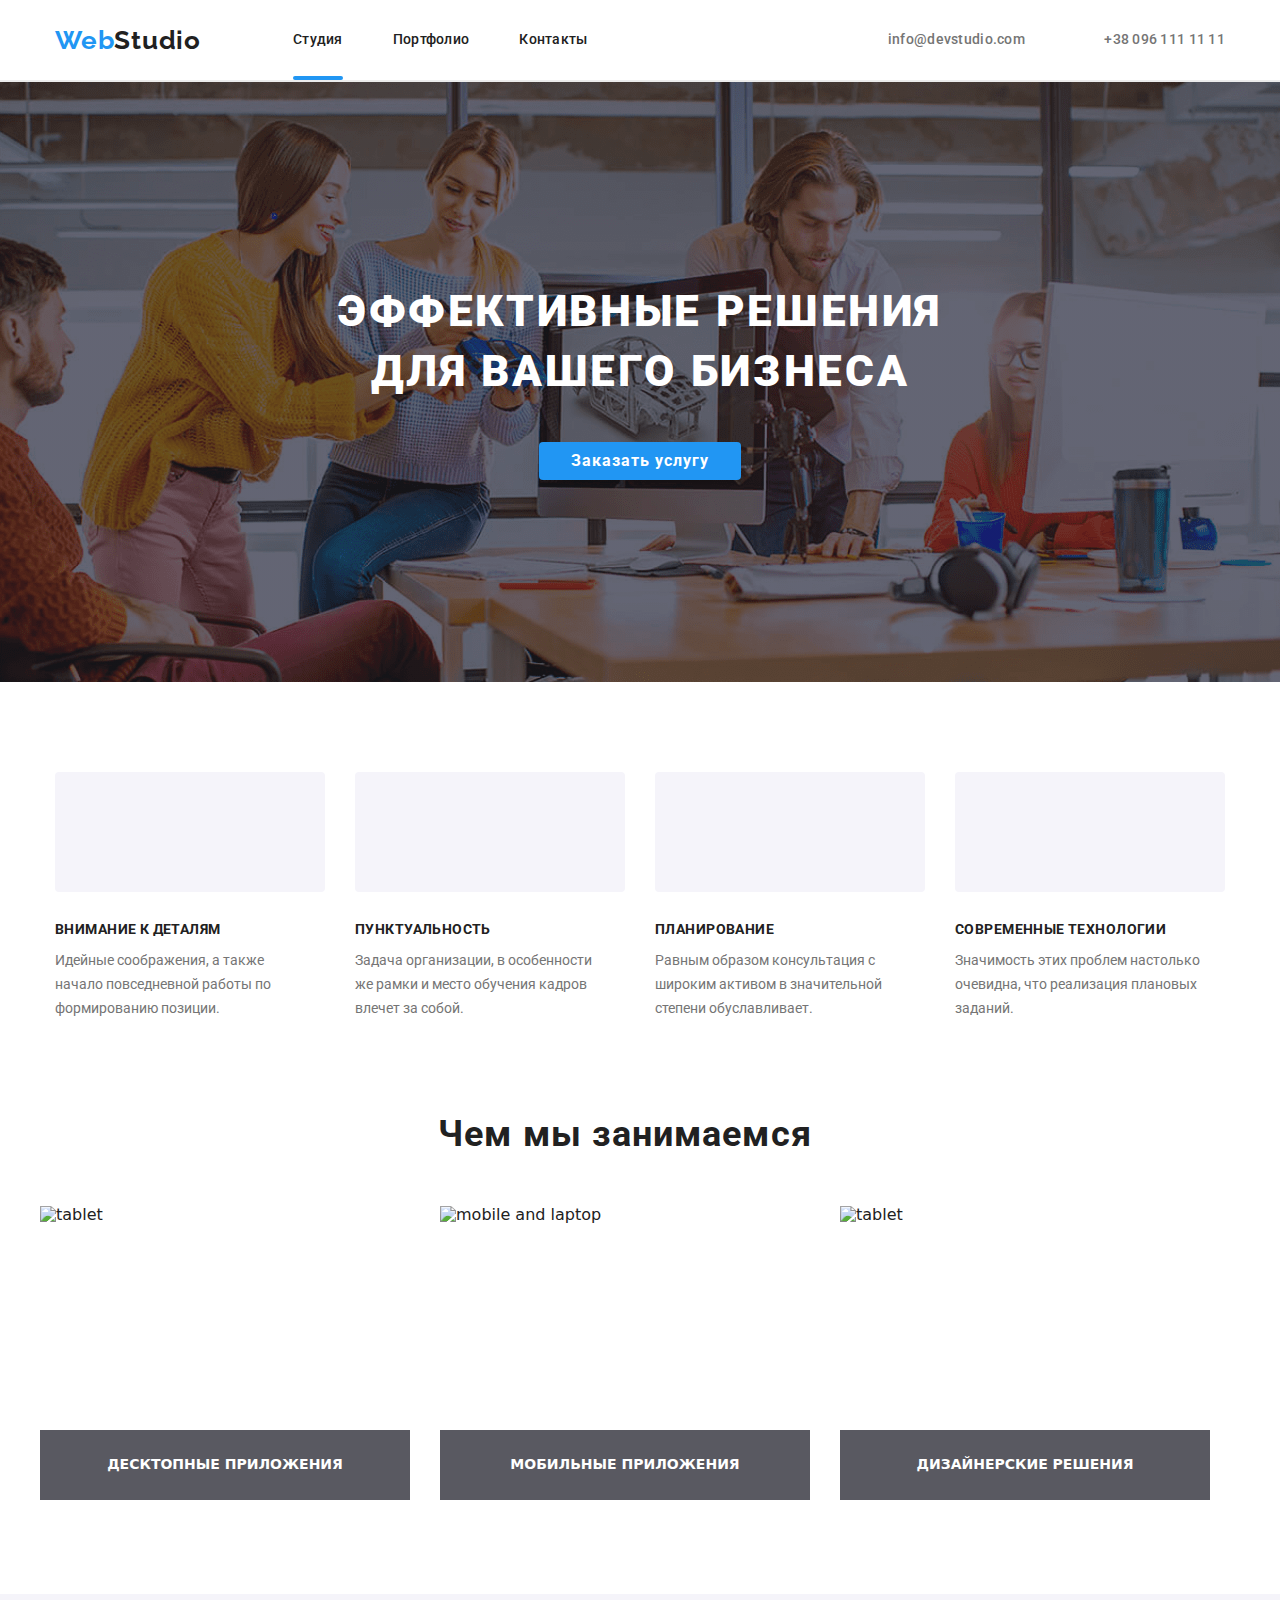
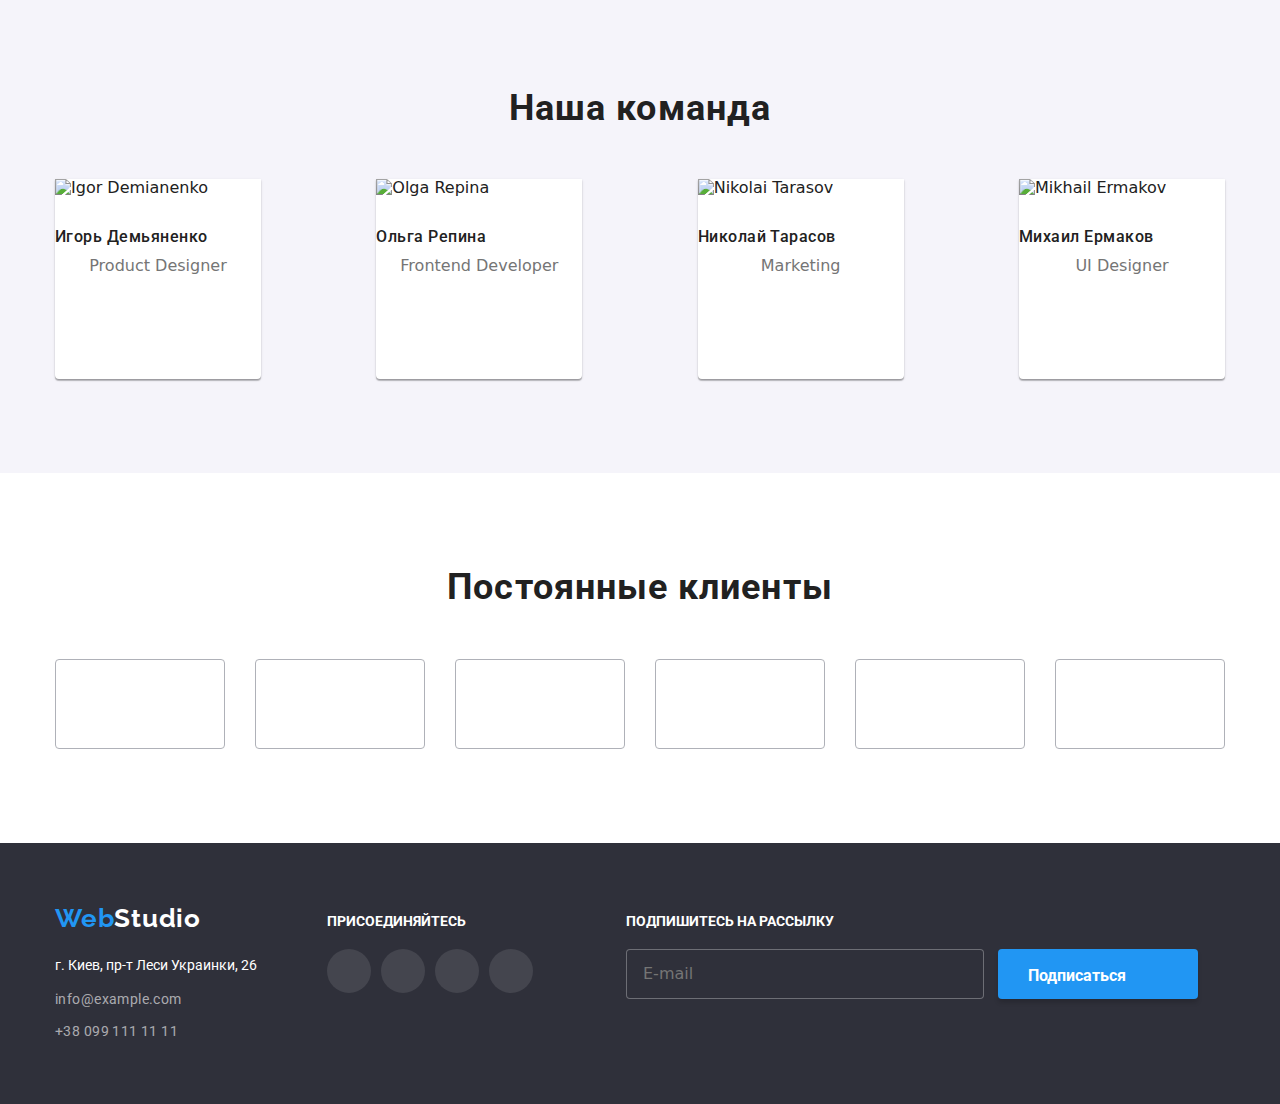
==== commit d50746b1: "..." ====
--- a/index.html
+++ b/index.html
@@ -427,7 +427,7 @@
                 <p class="modal-head-text">Оставьте свои данные, мы вам перезвоним</p>
             
                 <form class="form">
-                    <div class="form-field name">
+                    <div class="form-field name-input">
                         <p class="form-text">Имя</p>
                         <label class="form-label"></label>
                         <div class="container-input">
--- a/css/style.css
+++ b/css/style.css
@@ -704,9 +704,14 @@
   font: inherit;
   font-size: 16px;
   background-color: #2F303A;
-  color:color: rgba(255, 255, 255, 0.6);
+  color: rgba(255, 255, 255, 0.6);
   border-radius: 4px;
   border: 1px solid rgba(255, 255, 255, 0.3);
+}
+
+.form-footer:focus{
+  outline: none;
+  border: 1px solid var(--blue-bg-color);
 }
 
 .button-subscribe{
@@ -731,6 +736,10 @@
   font-weight: bold;
   font-size: 16px;
   line-height: 1.87;
+}
+
+.button-subscribe > p{
+  margin-right: 10px;
 }
 
 /* CUSTOMERS */
@@ -1051,7 +1060,7 @@
   margin-bottom: 10px;
 }
 
-.name{
+.name-iput{
   padding-top: 0px;
 }
 
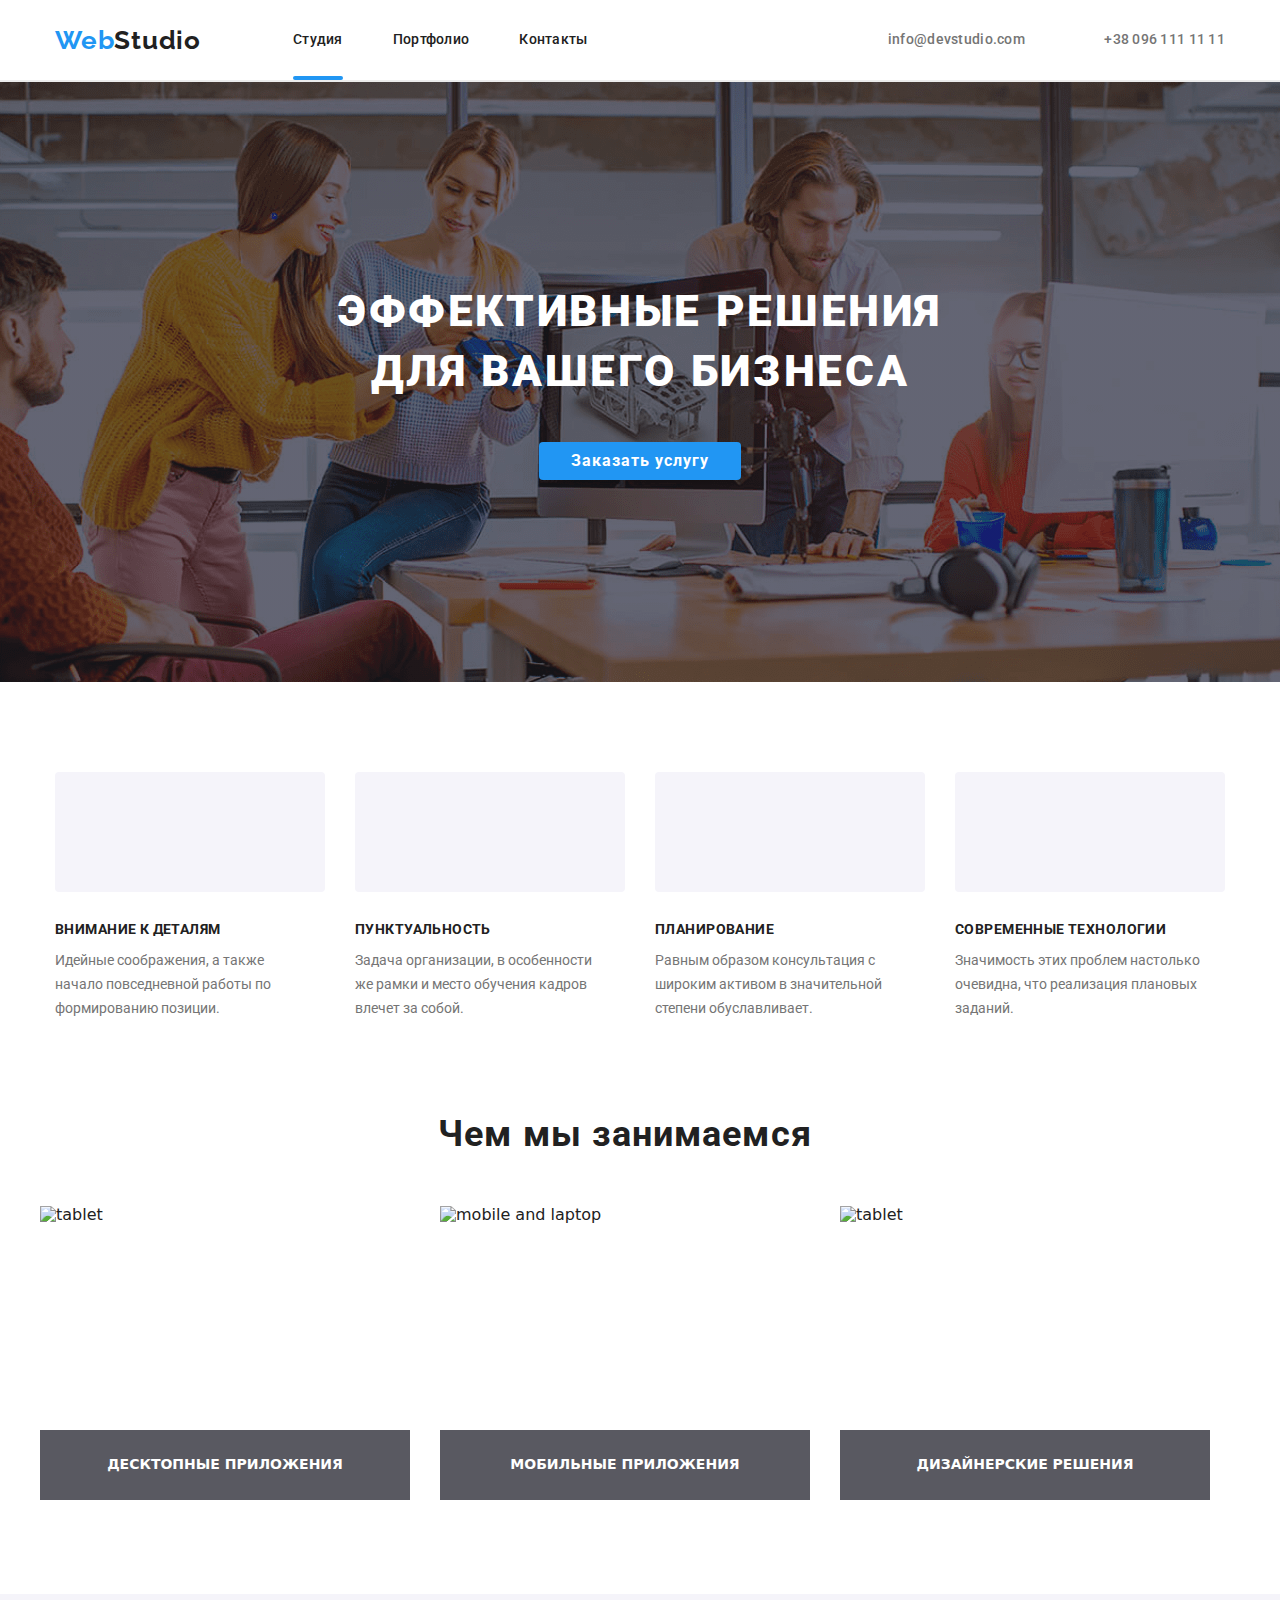
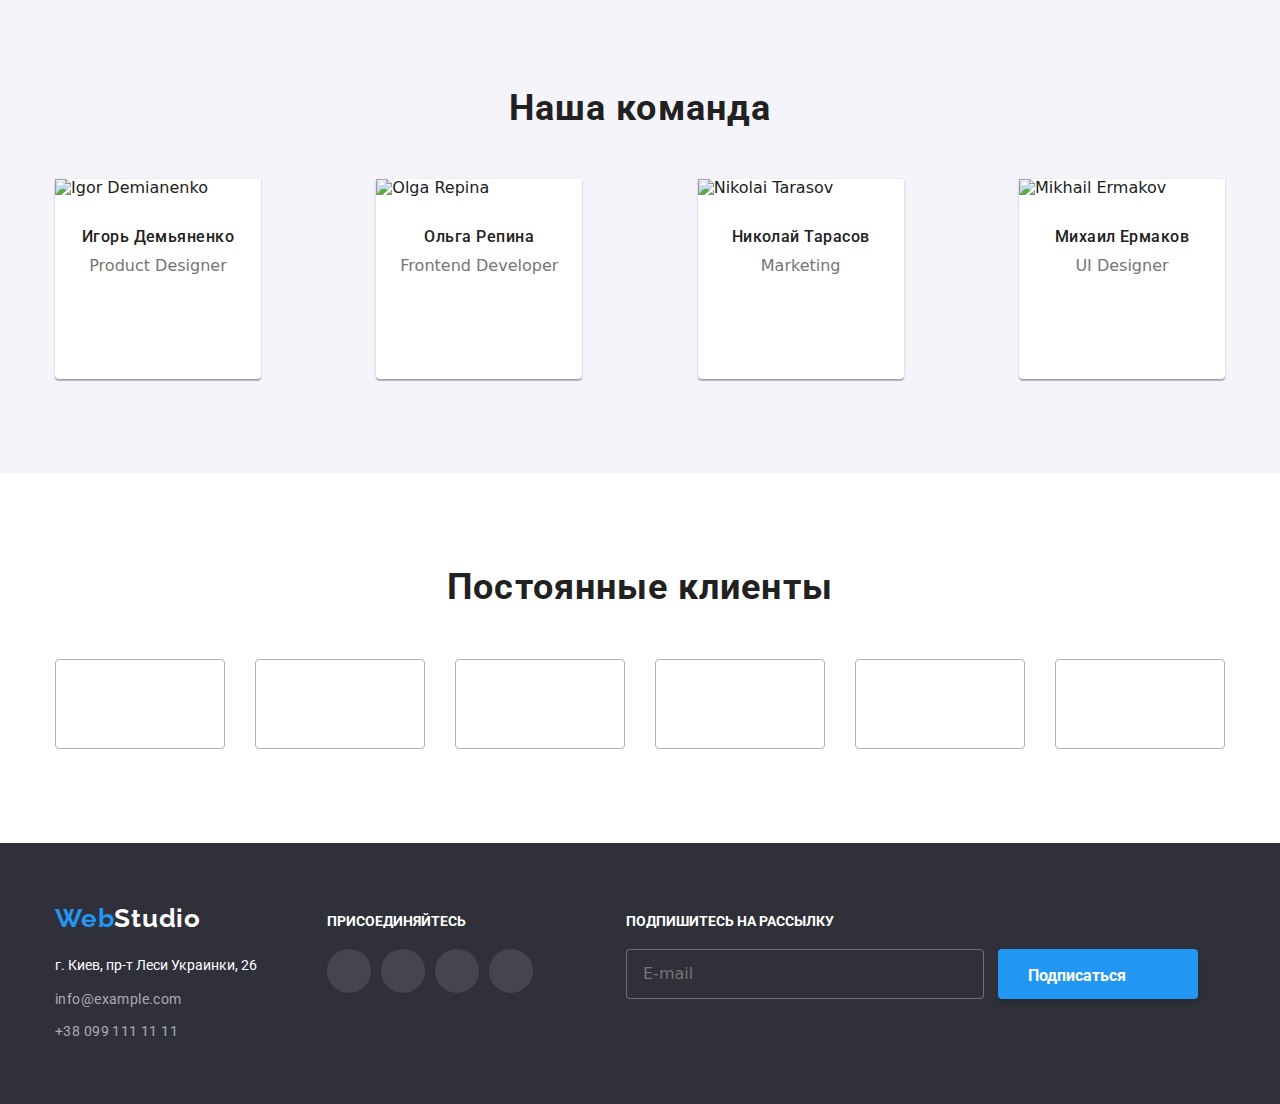
==== commit 98bae8c3: "..." ====
--- a/index.html
+++ b/index.html
@@ -485,9 +485,8 @@
                     
                     <div class="checkbox-container">
                         <label>
-                            <div class="text-agreement">Соглашаюсь с рассылкой и принимаю <a class="agreement-link link" href="#">Условия договора</a>
-                            <input type="checkbox" class="check hidden" >
-                            </div>
+                            <span class="text-agreement">Соглашаюсь с рассылкой и принимаю <a class="agreement-link link" href="#">Условия договора</a></span>
+                            <input type="checkbox" class="check" >
 
                             <div class="checkbox-icon">
                                  <svg class="svg-modal" height="8" width="11">
--- a/css/style.css
+++ b/css/style.css
@@ -547,6 +547,7 @@
   letter-spacing: 0.03em;
   color: var(--main-text-color);
   padding-top: 30px;
+  text-align: center;
 }
 
 .card-person .text{
@@ -1153,19 +1154,22 @@
   border: 1px solid var(--blue-bg-color);
 }
 
-/*.check:checked ~ .checkbox-icon{
+.check:checked ~ .checkbox-icon{
   background-color: var(--blue-bg-color);
-  fill: currentColor;
-}*/
-
-.check:hover + .checkbox-icon::before,
+}
+
+.check:checked ~ .svg-modal{
+  fill: var(--blue-bg-color);
+}
+
+/*.check:hover + .checkbox-icon::before,
 .check:focus + .checkbox-icon::before{
   background-color: var(--blue-bg-color);
   background-image: url(../images/checkbox.svg);
   background-size: contain;
   background-origin: border-box;
   border-color: var(--blue-bg-color);
-}
+}*/
 
 .form-button{
   background-color: var(--blue-bg-color);
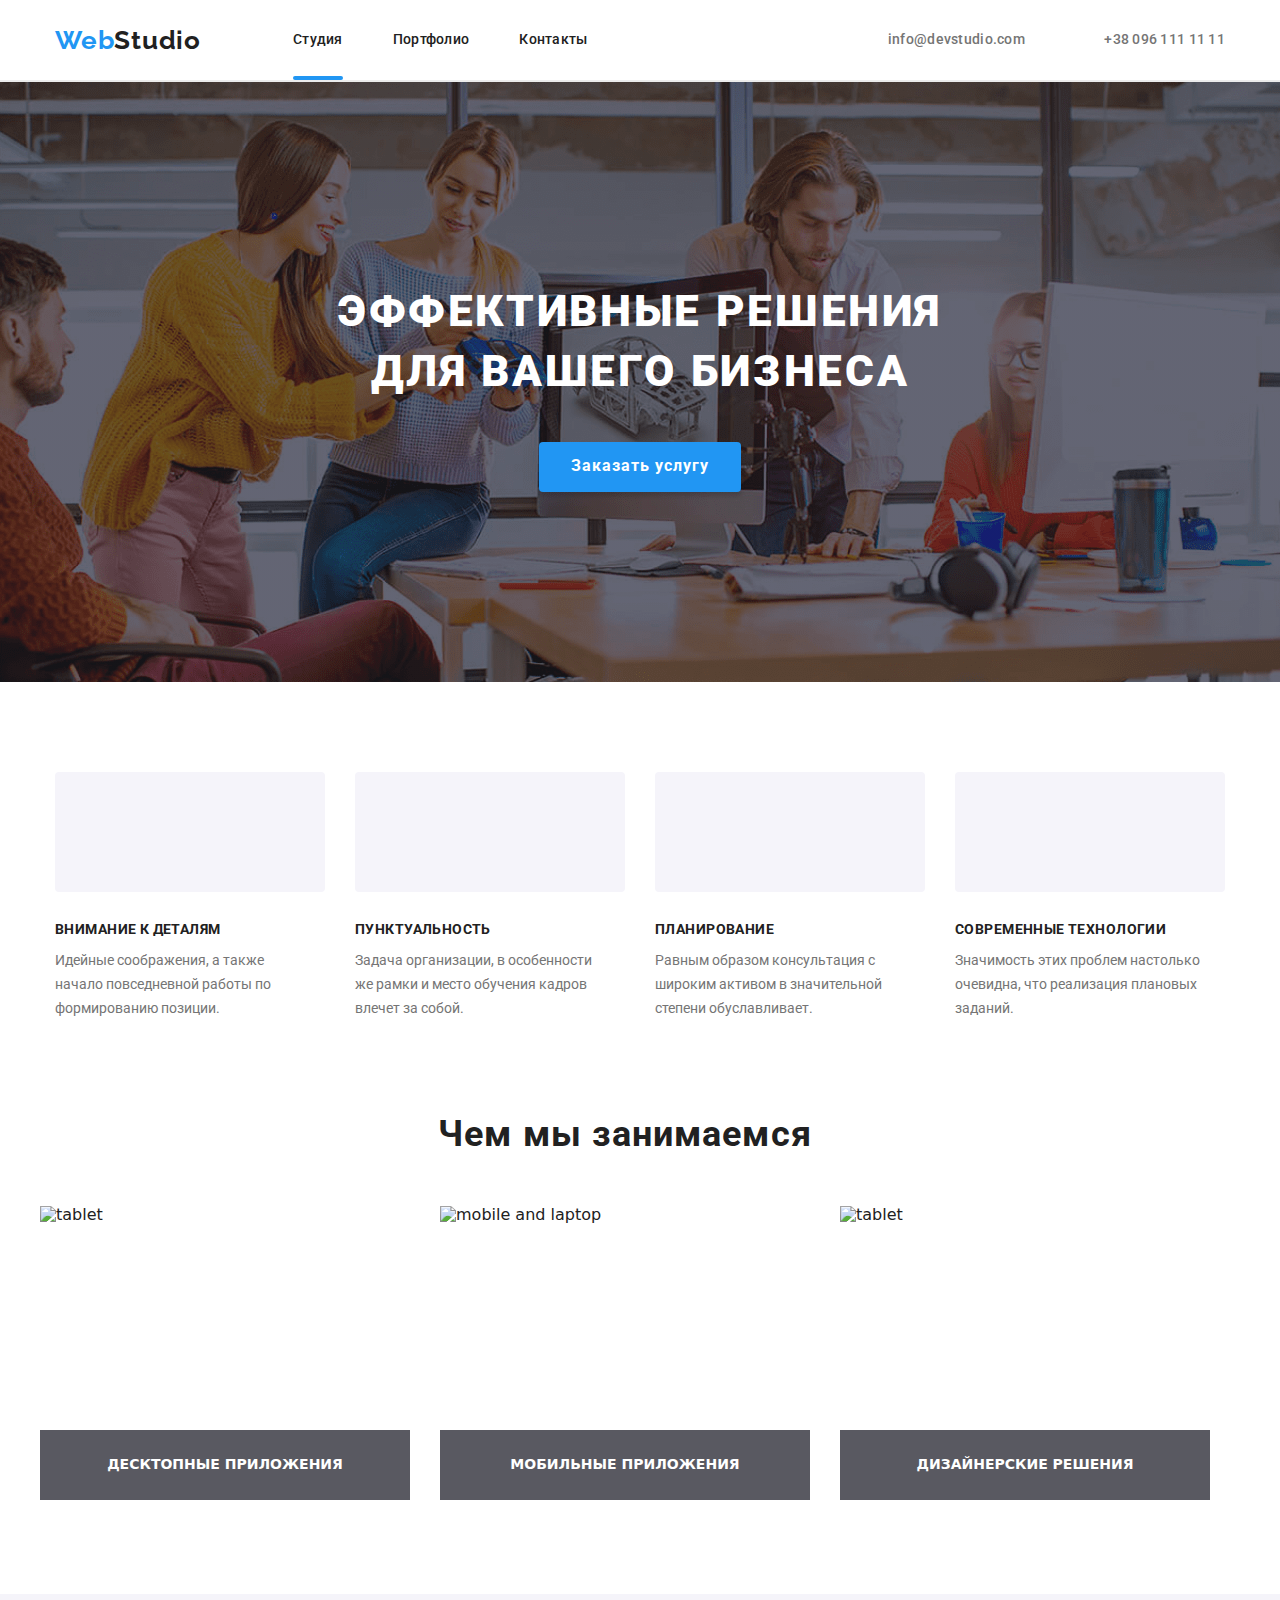
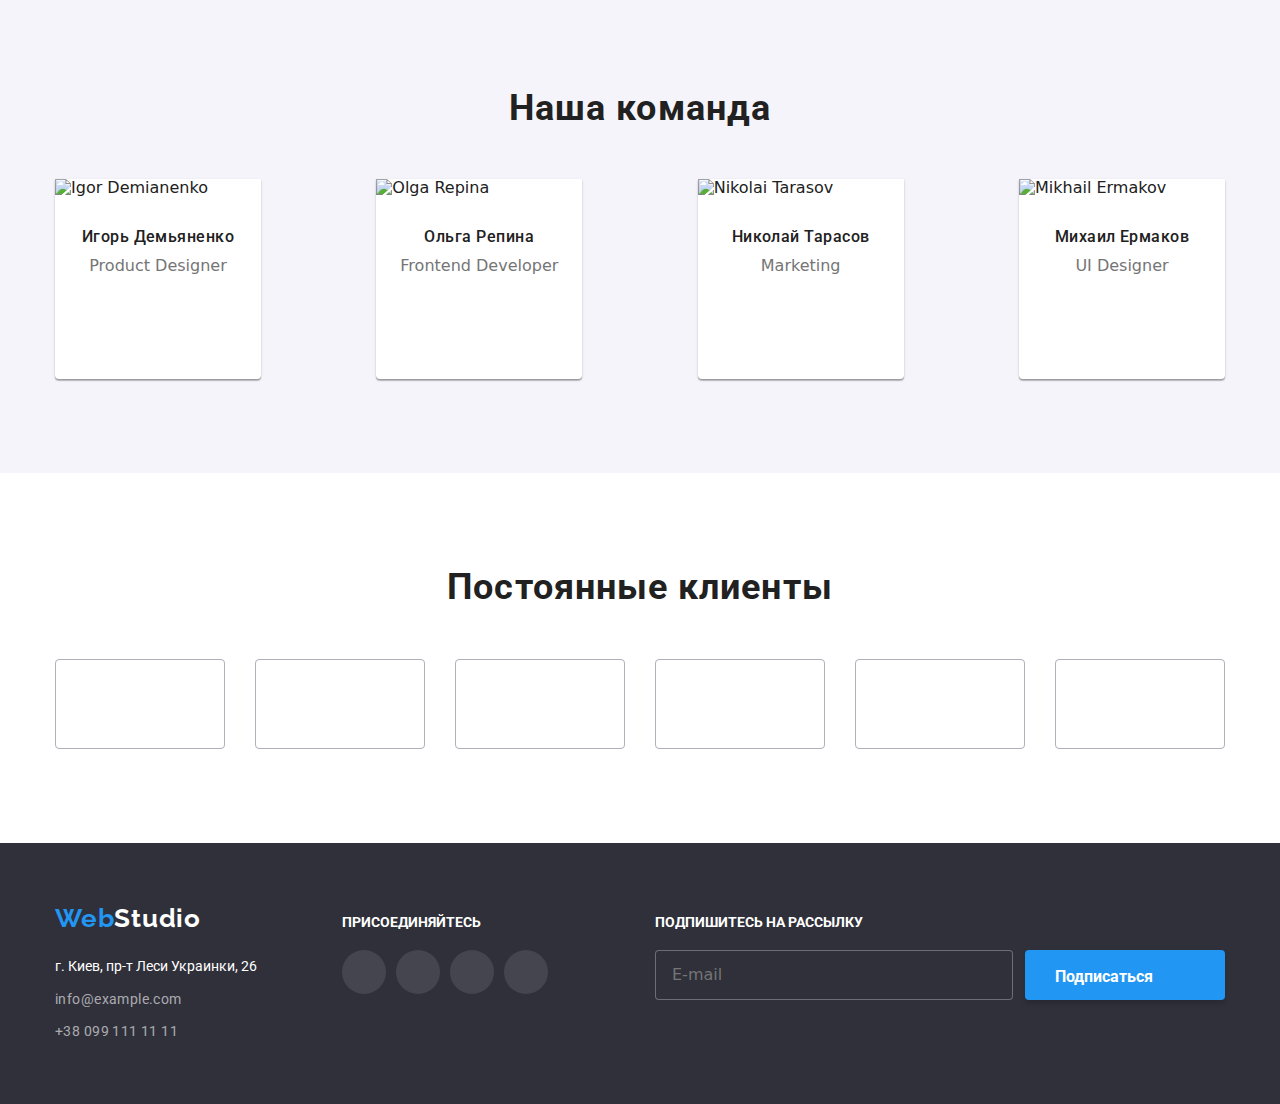
==== commit ca0cad29: "footer update" ====
--- a/index.html
+++ b/index.html
@@ -350,7 +350,6 @@
 
     <footer class="footer">
     <div class="container">
-    <div class="container-footer">
     <div class="footer-address">
         <ul class="footer-list">
         <li class="footer-item-1"><a href="../goit-markup-hw-06/index.html"><span class="web-footer">Web</span><span class="studio-footer">Studio</span></a></li>
@@ -396,28 +395,25 @@
     <div class="subscribe">
         <h3 class="footer-social">ПОДПИШИТЕСЬ НА РАССЫЛКУ</h3>
 
-        <form class="form">
+        <form class="form form-footer">
             <label class=""></label> 
                 <input 
-                class="form-footer"
+                class="form-footer-input"
                 type="email" 
                 name="email"
                 placeholder="E-mail"/>
+                <button class="button-subscribe" type="submit">
+                    <p>Подписаться</p>
+                        <svg height="24" width="24">
+                            <use href="../goit-markup-hw-06/images/symbol-defs.svg#icon-send"></use>
+                        </svg>
+                </button>
         </form>
-
-        <button class="button-subscribe" type="submit">
-            <p>Подписаться</p>
-                <svg height="24" width="24">
-                    <use href="../goit-markup-hw-06/images/symbol-defs.svg#icon-send"></use>
-                </svg>
-        </button>
-
-    </div>
-
-
-
-    </div>
-    </div>
+    </div>
+
+    </div>
+
+    <!-- MODAL WINDOW -->
 
     <div class="backdrop is-hidden" data-modal>
         <div class="modal">
@@ -479,8 +475,7 @@
                     <div class="form-field comment">
                         <p class="form-text">Комментарий</p>
                         <label class="form-label"></label>
-                        <textarea class="form-input textarea" name="comment" placeholder="Введите текст">
-                        </textarea>
+                        <textarea class="form-input textarea" name="comment" placeholder="Введите текст"></textarea>
                     </div>
                     
                     <div class="checkbox-container">
@@ -489,9 +484,9 @@
                             <input type="checkbox" class="check" >
 
                             <div class="checkbox-icon">
-                                 <svg class="svg-modal" height="8" width="11">
+                                 <!-- <svg class="svg-modal" height="8" width="11">
                                     <use href="../goit-markup-hw-06/images/symbol-defs.svg#checkbox"></use>
-                                </svg>
+                                </svg> -->
                             </div>
                         </label>
                     </div>
--- a/css/style.css
+++ b/css/style.css
@@ -49,8 +49,8 @@
   color: var(--main-text-color);
 }
 
- a:hover, address:hover
- li:focus, a:focus, address:focus{
+a:hover, address:hover
+li:focus, a:focus, address:focus{
   transition-property: color;
   transition-duration: var(--animation-duration);
   transition-timing-function: var(--animation-timing-function);
@@ -328,6 +328,7 @@
   outline: transparent;
   cursor: pointer;
   min-width: 200px;
+  min-height: 50px;
   justify-content: center;
   align-items: center;
 }
@@ -385,7 +386,14 @@
   border: 1px solid rgba(0, 0, 0, 0.1);
   background-color:#ffffff;
   cursor: pointer;
-
+}
+
+.modal-button:hover,
+.modal-button:focus{
+  transition-property: fill;
+  transition-duration: var(--animation-duration);
+  transition-timing-function: var(--animation-timing-function);
+  fill: var(--blue-bg-color);
 }
 
 /* Features section */
@@ -603,8 +611,14 @@
   padding: 60px 0;
 }
 
-.container-footer{
-  display: inline-flex;
+.footer .container{
+  display: flex;
+  align-items: baseline;
+  justify-content: space-between;
+}
+
+.footer-address{
+  display: block;
 }
 
 .social-footer.list{
@@ -671,7 +685,7 @@
   font-family: Roboto;
   font-style: normal;
   font-size: 14px;
-  line-height: 1.71;
+  line-height: 24px;
   color: #FFFFFF;
 }
 
@@ -693,15 +707,19 @@
 
 .subscribe{
   padding-left: 93px;
-  position: relative;
 }
 
 .form-footer{
+  display: flex;
+}
+
+.form-footer-input{
   width: 358px;
   height: 50px;
   margin: 0;
   padding: 15px auto;
   padding-left: 16px;
+  padding-right: 12px;
   font: inherit;
   font-size: 16px;
   background-color: #2F303A;
@@ -710,21 +728,22 @@
   border: 1px solid rgba(255, 255, 255, 0.3);
 }
 
-.form-footer:focus{
+.form-footer-input:focus{
   outline: none;
   border: 1px solid var(--blue-bg-color);
 }
 
+
 .button-subscribe{
-  position: absolute;
+  /*position: absolute;
   left: 465px;
-  top: 46px;
+  top: 46px;*/
   width: 200px;
   height: 50px;
   display: flex;
   text-align: center;
   padding: 10px 28px;  
-
+  margin-left: 12px;
   background-color: var(--blue-bg-color);
   border-radius: 4px;
   box-shadow: 0px 4px 4px rgba(0, 0, 0, 0.15);
@@ -1132,44 +1151,80 @@
   border: 1px solid rgba(33, 33, 33, 0.2);
 }
 
+.textarea::placeholder{
+  font-family: Roboto;
+  font-size: 14px;
+  line-height: 1.16;
+  color: rgba(117, 117, 117, 0.5);
+}
+
+/* скрытие чекбоса*/
+
+/*.check{
+  padding-left: 0px;
+  border: 0;
+  clip: rect(0 0 0 0);
+  height: 1px;
+  margin: -1px;
+  overflow: hidden;
+  padding: 0;
+  position: absolute;
+  width: 1px;
+}
+
+/* второй метод скрытия чекбокса */
+
 .check{
-  padding-left: 0px;
+  -webkit-appearance: none;
+  -moz-appearance: none;
+  appearance: none;
+  position: absolute;
 }
 
 .checkbox-container{
   position: relative;
   width: 100%;
-
-}
+}
+
 
 .checkbox-icon{
   left: 8px;
   top: 50%;
   transform: translateY(-50%);
+  transition-duration: var(--animation-duration);
+  transition-timing-function: var(--animation-timing-function);
 
   position: absolute;
   cursor: pointer;
   width: 16px;
   height: 15px;
-  border: 1px solid var(--blue-bg-color);
-}
-
-.check:checked ~ .checkbox-icon{
+  border: 2px solid black;
+  border-radius: 1px;
+
+}
+
+/*.checkbox-icon > .svg-modal{
+  position: absolute;
+  bottom: 0px;
+  left: 0px;
+  width: 100%;
+  height: 100%;
+  background-position: center;
+}*/
+
+/*.check:checked ~ .checkbox-icon{
   background-color: var(--blue-bg-color);
-}
-
-.check:checked ~ .svg-modal{
-  fill: var(--blue-bg-color);
-}
-
-/*.check:hover + .checkbox-icon::before,
-.check:focus + .checkbox-icon::before{
+  border: inherit;
+  fill: #ffffff;
+}*/
+
+.check:checked + .checkbox-icon{
   background-color: var(--blue-bg-color);
   background-image: url(../images/checkbox.svg);
   background-size: contain;
   background-origin: border-box;
   border-color: var(--blue-bg-color);
-}*/
+}
 
 .form-button{
   background-color: var(--blue-bg-color);
